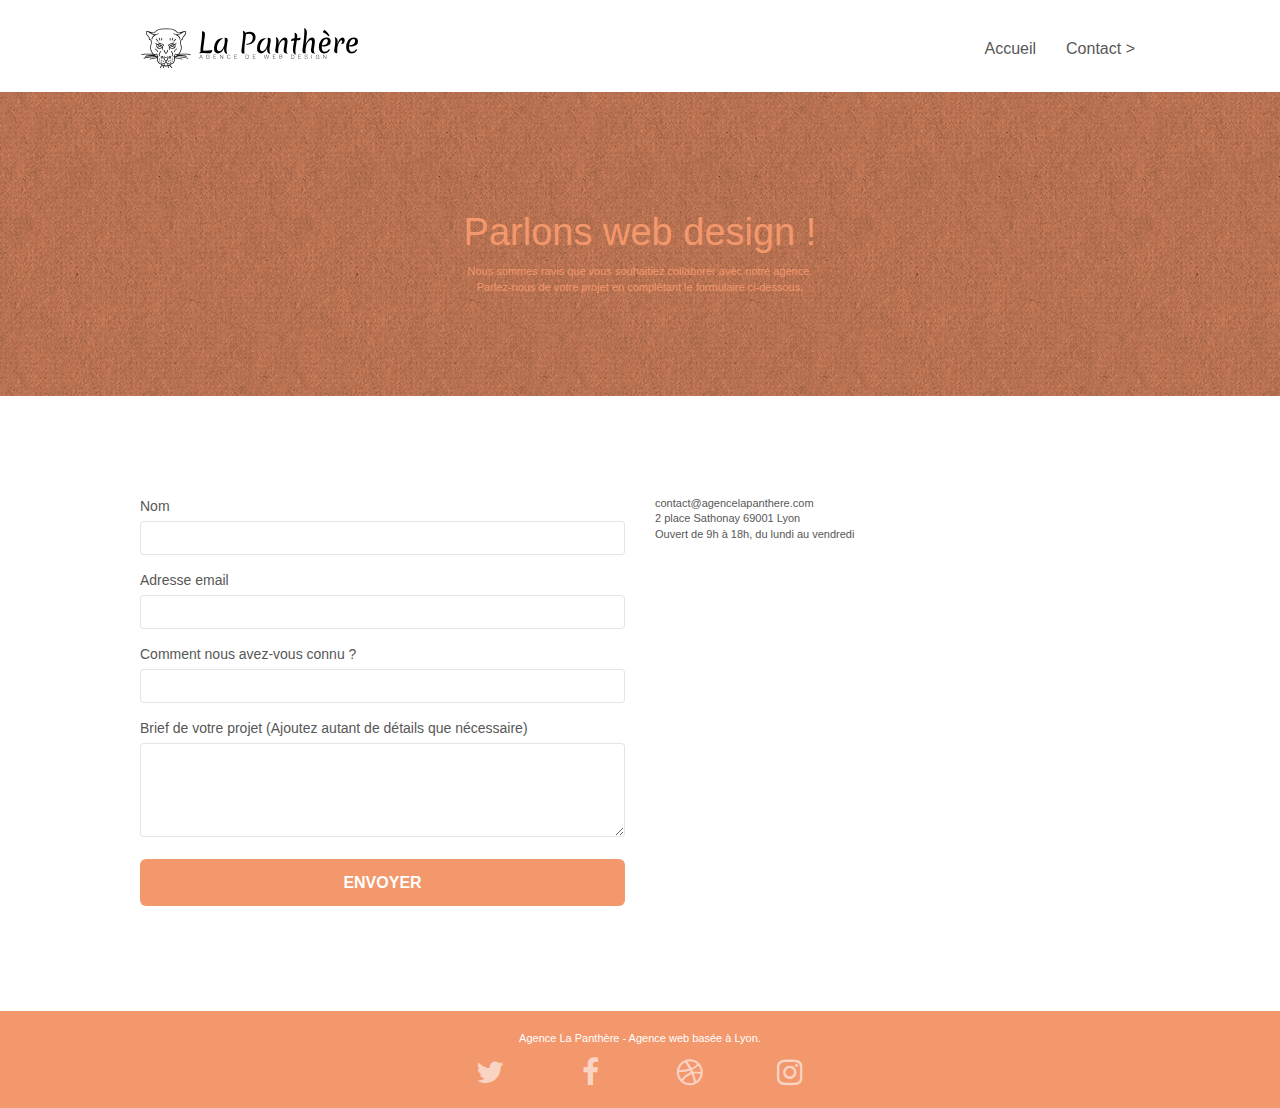
==== contact.html @ 82341856 "fix lang attribute" ====
<!doctype html>
<html lang="fr">

	<head>
		<meta charset="utf-8">
		<meta name="description"
			content="La panthère est une agence de web design basée à Lyon qui aide les entreprises à améliorer leur image sur le web. ">
		<meta name="viewport" content="width=device-width, initial-scale=1.0, viewport-fit=cover">
		<link rel="shortcut icon" type="image/png" href="favicon.jpg">

		<link rel="stylesheet" type="text/css" href="./css/bootstrap.css">
		<link rel="stylesheet" type="text/css" href="style.css">
		<link rel="stylesheet" type="text/css" href="./css/font-awesome.css">
		<link rel="stylesheet" type="text/css" href="./css/et-line.css">


		<script src="./js/jquery-2.1.0.js" defer></script>
		<script src="./js/bootstrap.js" defer></script>
		<script src="./js/blocs.js" defer></script>
		<script src="./js/jqBootstrapValidation.js" defer></script>
		<script src="./js/formHandler.js" defer></script>
		<title>Agence La Panthère - Contact</title>


		<!-- Analytics -->

		<!-- Analytics END -->

	</head>

	<body>
		<!-- Principal conteneur -->
		<div class="page-container">

			<!-- bloc-0 -->
			<div class="bloc bgc-white l-bloc " id="bloc-0">
				<div class="container bloc-sm">
					<nav class="navbar row">
						<div class="navbar-header">
							<a class="navbar-brand" href="index.html"><img src="img/agence-la-panthere-monochrome.svg"
									alt="Logo de l'Agence La Panthère" height="40" /></a>
							<button id="nav-toggle" type="button" class="ui-navbar-toggle navbar-toggle"
								data-toggle="collapse" data-target=".navbar-1">
								<span class="sr-only">Toggle navigation</span><span class="icon-bar"></span><span
									class="icon-bar"></span><span class="icon-bar"></span>
							</button>
						</div>
						<div class="collapse navbar-collapse navbar-1 special-dropdown-nav">
							<ul class="site-navigation nav navbar-nav">
								<li>
									<a href="index.html">Accueil</a>
								</li>
								<li>
									<a href="contact.html">Contact &gt;</a>
								</li>
							</ul>
						</div>
					</nav>
				</div>
			</div>
			<!-- bloc-0 END -->

			<!-- bloc-6 -->
			<div class="bloc bg-dots-bg bg-repeat bgc-atomic-tangerine d-bloc bloc-bg-texture texture-paper"
				id="bloc-6">
				<div class="container bloc-lg">
					<div class="row">
						<div class="col-sm-12">
							<h1 class="text-center hero-bloc-text tc-white">
								Parlons web design !
							</h1>
							<p class="text-center mg-lg tc-white tight-width-whitespace">
								Nous sommes ravis que vous souhaitiez collaborer avec notre agence.<br>
								Parlez-nous de votre projet en complétant le formulaire ci-dessous.
							</p>
						</div>
					</div>
				</div>
			</div>
			<!-- bloc-6 END -->

			<!-- bloc-7 -->
			<div class="bloc bgc-white l-bloc" id="bloc-7">
				<div class="container bloc-lg">
					<div class="row">
						<div class="col-sm-6">
							<form id="form_1" novalidate success-msg="Votre message a été envoyé."
								fail-msg=" Désolé, il semble que notre serveur ne repond plus. Désolé de la gêne occasionnée">
								<div class="form-group">
									<label>
										Nom
									</label>
									<input id="name" class="form-control" required />
								</div>
								<div class="form-group">
									<label>
										Adresse email
									</label>
									<input id="email" class="form-control" type="email" required />
								</div>
								<div class="form-group">
									<label>
										Comment nous avez-vous connu ?
									</label>
									<input class="form-control" type="email" required id="input_504" />
								</div>
								<div class="form-group">
									<label>
										Brief de votre projet (Ajoutez autant de détails que nécessaire)<br>
									</label><textarea id="message" class="form-control" rows="4" cols="50"
										required></textarea>
								</div>
								<button class="bloc-button btn btn-lg btn-block cta-hero btn-atomic-tangerine"
									type="submit">
									Envoyer
								</button>
							</form>
						</div>
						<div class="col-sm-6">
							<p>
								contact@agencelapanthere.com<br>2 place Sathonay 69001 Lyon<br>Ouvert de 9h à 18h, du
								lundi au vendredi<br>
							</p>
						</div>
					</div>
				</div>
			</div>
			<!-- bloc-7 END -->

			<!-- ScrollToTop Button -->
			<a class="bloc-button btn btn-d scrollToTop" onclick="scrollToTarget('1')"><span
					class="fa fa-chevron-up"></span></a>
			<!-- ScrollToTop Button END-->


			<!-- Footer - bloc-8 -->
			<div class="bloc bgc-atomic-tangerine d-bloc" id="bloc-8">
				<div class="container bloc-sm">
					<div class="row">
						<div class="col-sm-12">
							<p class="text-center white">
								Agence La Panthère - Agence web basée à Lyon.<br>
							</p>
							<div class="row row-no-gutters social">
								<div class="col-sm-3">
									<div class="text-center">
										<a class="social" href="index.html"><span
												class="fa fa-twitter icon-md"></span></a>
									</div>
								</div>
								<div class="col-sm-3">
									<div class="text-center">
										<a class="social" href="index.html"><span
												class="fa fa-facebook icon-md"></span></a>
									</div>
								</div>
								<div class="col-sm-3">
									<div class="text-center">
										<a class="social" href="index.html"><span
												class="fa fa-dribbble icon-md"></span></a>
									</div>
								</div>
								<div class="col-sm-3">
									<div class="text-center">
										<a class="social" href="index.html"><span
												class="fa fa-instagram icon-md"></span></a>
									</div>
								</div>
							</div>
						</div>
					</div>
				</div>
			</div>
			<!-- Footer - bloc-8 END -->

		</div>
		<!-- Principal conteneur END -->


	</body>

</html>
---- style.css ----
body {
    margin: 0;
    padding: 0;
    background: #FFF;
    overflow-x: hidden;
    -webkit-font-smoothing: antialiased;
    -moz-osx-font-smoothing: grayscale;
}

a,
button {
    transition: all .3s ease-in-out;
    outline: none!important;
}

a:hover {
    text-decoration: none;
    cursor: pointer;
}

#page-loading-blocs-notifaction {
    position: fixed;
    top: 0;
    bottom: 0;
    width: 100%;
    z-index: 100000;
    background: #FFFFFF url("img/pageload-spinner.gif") no-repeat center center;
}

.bloc {
    width: 100%;
    clear: both;
    background: 50% 50% no-repeat;
    padding: 0 50px;
    -webkit-background-size: cover;
    -moz-background-size: cover;
    -o-background-size: cover;
    background-size: cover;
    position: relative;
}

.bloc .container {
    padding-left: 0;
    padding-right: 0;
}

.bloc-lg {
    padding: 100px 50px;
}

.bloc-md {
    padding: 50px;
}

.bloc-sm {
    padding: 20px 50px;
}

.bg-center,
.bg-l-edge,
.bg-r-edge,
.bg-t-edge,
.bg-b-edge,
.bg-tl-edge,
.bg-bl-edge,
.bg-tr-edge,
.bg-br-edge,
.bg-repeat {
    -webkit-background-size: auto!important;
    -moz-background-size: auto!important;
    -o-background-size: auto!important;
    background-size: auto!important;
}

.bg-repeat {
    background: repeat;
}

.bg-t-edge {
    background: top no-repeat;
}

.bloc-bg-texture::before {
    content: "";
    background-size: 2px 2px;
    position: absolute;
    top: 0;
    bottom: 0;
    left: 0;
    right: 0;
}

.texture-paper::before {
    background: url("img/texture-paper.png");
    background-size: 280px 280px;
}

.b-parallax {
    background-attachment: fixed;
}

.d-bloc {
    color: rgba(255, 255, 255, .7);
}

.d-bloc button:hover {
    color: rgba(255, 255, 255, .9);
}

.d-bloc .icon-round,
.d-bloc .icon-square,
.d-bloc .icon-rounded,
.d-bloc .icon-semi-rounded-a,
.d-bloc .icon-semi-rounded-b {
    border-color: rgba(255, 255, 255, .9);
}

.d-bloc .divider-h span {
    border-color: rgba(255, 255, 255, .2);
}

.d-bloc .a-btn,
.d-bloc .navbar a,
.d-bloc .navbar-brand,
.d-bloc a .icon-sm,
.d-bloc a .icon-md,
.d-bloc a .icon-lg,
.d-bloc a .icon-xl,
.d-bloc h1 a,
.d-bloc h2 a,
.d-bloc h3 a,
.d-bloc h4 a,
.d-bloc h5 a,
.d-bloc h6 a,
.d-bloc p a {
    color: rgba(255, 255, 255, .6);
}

.d-bloc .a-btn:hover,
.d-bloc .navbar a:hover,
.d-bloc .navbar-brand:hover,
.d-bloc a:hover .icon-sm,
.d-bloc a:hover .icon-md,
.d-bloc a:hover .icon-lg,
.d-bloc a:hover .icon-xl,
.d-bloc h1 a:hover,
.d-bloc h2 a:hover,
.d-bloc h3 a:hover,
.d-bloc h4 a:hover,
.d-bloc h5 a:hover,
.d-bloc h6 a:hover,
.d-bloc p a:hover {
    color: rgba(255, 255, 255, 1);
}

.d-bloc .navbar-toggle .icon-bar {
    background: rgba(255, 255, 255, 1);
}

.d-bloc .btn-wire,
.d-bloc .btn-wire:hover {
    color: rgba(255, 255, 255, 1);
    border-color: rgba(255, 255, 255, 1);
}

.d-bloc .panel {
    color: rgba(0, 0, 0, .5);
}

.d-bloc .panel button:hover {
    color: rgba(0, 0, 0, .7);
}

.d-bloc .panel icon {
    border-color: rgba(0, 0, 0, .7);
}

.d-bloc .panel .divider-h span {
    border-color: rgba(0, 0, 0, .1);
}

.d-bloc .panel .a-btn {
    color: rgba(0, 0, 0, .6);
}

.d-bloc .panel .a-btn:hover {
    color: rgba(0, 0, 0, 1);
}

.d-bloc .panel .btn-wire,
.d-bloc .panel .btn-wire:hover {
    color: rgba(0, 0, 0, .7);
    border-color: rgba(0, 0, 0, .3);
}

.d-bloc .panel,
.l-bloc {
    color: rgba(0, 0, 0, .5);
}

.d-bloc .panel button:hover,
.l-bloc button:hover {
    color: rgba(0, 0, 0, .7);
}

.l-bloc .icon-round,
.l-bloc .icon-square,
.l-bloc .icon-rounded,
.l-bloc .icon-semi-rounded-a,
.l-bloc .icon-semi-rounded-b {
    border-color: rgba(0, 0, 0, .7);
}

.d-bloc .panel .divider-h span,
.l-bloc .divider-h span {
    border-color: rgba(0, 0, 0, .1);
}

.d-bloc .panel .a-btn,
.l-bloc .a-btn,
.l-bloc .navbar a,
.l-bloc .navbar-brand,
.l-bloc a .icon-sm,
.l-bloc a .icon-md,
.l-bloc a .icon-lg,
.l-bloc a .icon-xl,
.l-bloc h1 a,
.l-bloc h2 a,
.l-bloc h3 a,
.l-bloc h4 a,
.l-bloc h5 a,
.l-bloc h6 a,
.l-bloc p a {
    color: rgba(0, 0, 0, .6);
}

.d-bloc .panel .a-btn:hover,
.l-bloc .a-btn:hover,
.l-bloc .navbar a:hover,
.l-bloc .navbar-brand:hover,
.l-bloc a:hover .icon-sm,
.l-bloc a:hover .icon-md,
.l-bloc a:hover .icon-lg,
.l-bloc a:hover .icon-xl,
.l-bloc h1 a:hover,
.l-bloc h2 a:hover,
.l-bloc h3 a:hover,
.l-bloc h4 a:hover,
.l-bloc h5 a:hover,
.l-bloc h6 a:hover,
.l-bloc p a:hover {
    color: rgba(0, 0, 0, 1);
}

.l-bloc .navbar-toggle .icon-bar {
    color: rgba(0, 0, 0, .6);
}

.d-bloc .panel .btn-wire,
.d-bloc .panel .btn-wire:hover,
.l-bloc .btn-wire,
.l-bloc .btn-wire:hover {
    color: rgba(0, 0, 0, .7);
    border-color: rgba(0, 0, 0, .3);
}

.voffset {
    margin-top: 30px;
}

.voffset-lg {
    margin-top: 80px;
}

.row-no-gutters {
    margin-right: 0;
    margin-left: 0;
}

.row.row-no-gutters > [class^="col-"],
.row.row-no-gutters > [class*=" col-"] {
    padding-right: 0;
    padding-left: 0;
}

#bloc-1-hero h1 {
    font-size: 32px;
}

.navbar {
    margin-bottom: 0;
    z-index: 1;
}

.navbar-brand {
    height: auto;
    padding: 3px 15px;
    font-size: 25px;
    font-weight: normal;
    font-weight: 600;
    line-height: 44px;
}

.navbar-brand img {
    max-height: 200px;
    margin: 0 5px 0 0;
    display: inline;
}

.navbar-brand img[src$=svg] {
    min-width: 100px;
}

.nav-center .navbar-brand img {
    margin: 0;
}

.navbar .nav {
    padding-top: 2px;
    margin-right: -16px;
    float: right;
    z-index: 1;
}

.nav > li {
    float: left;
    margin-top: 4px;
    font-size: 16px;
}

.navbar-nav .open .dropdown-menu > li > a {
    text-align: inherit;
}

.nav > li a:hover,
.nav > li a:focus {
    background: transparent;
}

.navbar-toggle {
    margin: 10px 10px 0 0;
    border: 0px;
}

.navbar-toggle:hover {
    background: transparent!important;
}

.navbar-toggle .icon-bar {
    background-color: rgba(0, 0, 0, .5);
    width: 26px;
}

.nav-invert .navbar .nav {
    float: left;
}

.nav-invert .navbar-header,
.nav-invert .navbar-brand {
    float: right;
    position: relative;
    z-index: 2;
}

@media (min-width: 768px) {
    .site-navigation {
        position: absolute;
        top: 50%;
        right: 20px;
        transform: translate(0, -50%);
        -webkit-transform: translateY(-50%);
    }
    .nav > li .dropdown-menu a,
    .nav > li .dropdown-menu a:hover {
        color: #484848;
    }
    .nav-invert .site-navigation {
        left: 0;
        right: 0;
    }
    .nav-center {
        text-align: center;
    }
    .nav-center .navbar-header {
        width: 100%;
    }
    .nav-center .navbar-header,
    .nav-center .navbar-brand,
    .nav-center .nav > li {
        float: none;
        display: inline-block;
    }
    .nav-center .site-navigation {
        position: relative;
        width: 100%;
        right: 0;
        margin-right: 0px;
        margin-top: 20px;
    }
    .nav-center.mini-nav .navbar-toggle {
        float: none;
        margin: 10px auto 0;
    }
}

.nav > li > .dropdown a {
    background: none!important;
    display: block;
    padding: 14px 15px;
}

nav .caret {
    margin: 0 5px;
}

.dropdown-menu .dropdown-menu {
    top: -8px;
    left: 100%;
}

.dropdown-menu .dropmenu-flow-right {
    top: 100%;
    left: 0;
    margin-left: -1px;
    border-top-left-radius: 0;
    border-top-right-radius: 0;
}

.dropdown-menu .dropdown span {
    border: 4px solid black;
    border-top-color: transparent;
    border-right-color: transparent;
    border-bottom-color: transparent;
    margin: 6px -5px 0 0!important;
    float: right;
}

.mg-md {
    margin-top: 10px;
    margin-bottom: 20px;
}

.mg-lg {
    margin-top: 10px;
    margin-bottom: 40px;
}

.btn {
    margin: 0 5px 5px 0;
}

.btn.pull-right {
    margin: 0 0 5px 5px;
}

.btn-d,
.btn-d:hover,
.btn-d:focus {
    color: #FFF;
    background: rgba(0, 0, 0, .3);
}

button {
    outline: none!important;
}

.btn-rd {
    border-radius: 40px;
}

.btn-clean {
    border: 1px solid rgba(0, 0, 0, .08);
    border-bottom-color: rgba(0, 0, 0, .1);
    text-shadow: 0 1px 0 rgba(0, 0, 1, .1);
    box-shadow: 0 1px 3px rgba(0, 0, 1, .25), inset 0 1px 0 0 rgba(255, 255, 255, .15);
}

.icon-md {
    font-size: 30px!important;
}

.icon-lg {
    font-size: 60px!important;
}

.sm-shadow {
    text-shadow: 0 1px 2px rgba(0, 0, 0, .3);
}

.panel-sq,
.panel-sq .panel-heading,
.panel-sq .panel-footer {
    border-radius: 0;
}

.panel-rd {
    border-radius: 30px;
}

.panel-rd .panel-heading {
    border-radius: 29px 29px 0 0;
}

.panel-rd .panel-footer {
    border-radius: 0 0 29px 29px;
}

.form-control {
    border-color: rgba(0, 0, 0, .1);
    box-shadow: none;
}

.scrollToTop {
    width: 40px;
    height: 40px;
    position: fixed;
    bottom: 20px;
    right: 20px;
    opacity: 0;
    z-index: 500;
    transition: all .3s ease-in-out;
}

.scrollToTop span {
    margin-top: 6px;
}

.showScrollTop {
    font-size: 14px;
    opacity: 1;
}

a[data-lightbox] {
    position: relative;
    display: block;
    text-align: center;
}

a[data-lightbox]:hover::before {
    content: "+";
    font-family: "HelveticaNeue-Light", "Helvetica Neue Light", "Helvetica Neue", Helvetica, Arial;
    font-size: 32px;
    width: 50px;
    height: 50px;
    margin-left: -25px;
    border-radius: 50%;
    background: rgba(0, 0, 0, .6);
    color: #FFF;
    font-weight: 100;
    z-index: 1;
    position: absolute;
    top: 50%;
    transform: translateY(-50%);
    -webkit-transform: translateY(-50%);
}

a[data-lightbox]:hover img {
    opacity: 0.6;
    -webkit-animation-fill-mode: none;
    animation-fill-mode: none;
}

#lightbox-modal {
    display: flex;
    align-items: center;
}

#lightbox-modal .modal-dialog {
    width: 90%;
    max-width: 900px;
    margin: 0 auto 0;
}

#lightbox-modal .modal-dialog img {
    max-height: 90vh;
    margin: 0 auto;
}

.lightbox-caption {
    padding: 20px;
    color: #FFF;
    background: rgba(0, 0, 0, .5);
    position: absolute;
    left: 15px;
    right: 15px;
    bottom: 5px;
}

.close-lightbox {
    color: #FFF;
    font-size: 30px;
    position: absolute;
    top: 20px;
    right: 20px;
    z-index: 20;
    background: rgba(0, 0, 0, .5);
    border: none;
    line-height: 30px;
    padding: 0 9px 5px;
    opacity: 0.3;
}

.close-lightbox:hover,
.next-lightbox:hover,
.prev-lightbox:hover {
    opacity: 1.0;
    color: #FFF;
}

.next-lightbox,
.prev-lightbox {
    font-size: 20px;
    color: rgba(255, 255, 255, .9);
    background: rgba(0, 0, 0, .5);
    transition: all .2s ease-in-out;
    position: absolute;
    top: 45%;
    z-index: 1;
    opacity: 0.4;
}

.next-lightbox {
    padding: 6px 8px 1px 13px;
    right: 25px;
}

.prev-lightbox {
    padding: 6px 13px 1px 10px;
    left: 25px;
}

.snapshot-lb .modal-body {
    padding-bottom: 45px;
}

.snapshot-lb .lightbox-caption {
    padding: 0;
    color: rgba(0, 0, 0, .5);
    background: none;
}

h1,
h2,
h3,
h4,
h5,
h6,
p,
label,
.btn,
a {
    font-family: "helvetica";
    font-weight: 400;
    color: #575757!important;
}

.container {
    max-width: 1000px;
}

.hero-bloc-text {
    font-size: 38px;
}

.hero-bloc-text-sub {
    font-size: 36px;
}

.statement-bloc-text {
    line-height: 26px;
    font-style: italic;
    font-size: 20px;
    text-align: center;
    font-weight: lighter;
    max-width: 520px;
    margin: auto auto auto auto;
}

p {
    font-size: 11px;
}

.tight-width-whitespace {
    max-width: 600px;
    margin: auto auto auto auto;
}

.h1 {
    font-size: 20px;
    font-family: "Open Sans";
}

.cta-hero {
    margin-top: 22px;
    color: #FFFFFF!important;
    text-transform: uppercase;
    padding: 12px 28px 12px 28px;
    font-size: 16px;
    font-weight: 700;
}

.social {
    max-width: 400px;
    margin: auto auto auto auto;
}

h2 {
    font-size: 22px;
    line-height: 1.4em;
}

h3 {
    font-size: 15px;
    text-transform: uppercase;
    font-weight: 700;
    color: #333333!important;
}

.med-width-whitespace {
    max-width: 800px;
    margin: auto auto auto auto;
    box-shadow: 0px 0px 0px #000000;
}

h1 {
    color: #333333!important;
}

h4 {
    color: #333333!important;
}

.icons {
    margin-bottom: 14px;
    margin-top: 24px;
}

.white {
    color: #FFFFFF!important;
}

.portfolio-thumb {
    margin-bottom: 24px;
}

.portfolio-row {
    margin-bottom: 44px;
    margin-top: 50px;
}

.avatar {
    box-shadow: 0px 4px 9px rgba(0, 0, 0, 0.3);
}

.black-background {
    background-color: rgba(165, 147, 99, 0.7);
    padding: 40px 40px 40px 40px;
}

.bold-link {
    font-weight: 900;
    text-decoration: underline!important;
}

.bgc-white {
    background-color: #FFFFFF;
}

.bgc-dark-slate-blue {
    background-color: #364577;
}

.bgc-atomic-tangerine {
    background-color: #F3976C;
}

.tc-white {
    color: #F3976C!important;
}

.btn-atomic-tangerine {
    background: #F3976C;
    color: #FFFFFF!important;
}

.btn-atomic-tangerine:hover {
    background: #c27956!important;
    color: #FFFFFF!important;
}

.ltc-white {
    color: #FFFFFF!important;
}

.ltc-white:hover {
    color: #cccccc!important;
}

.ltc-atomic-tangerine {
    color: #F3976C!important;
}

.ltc-atomic-tangerine:hover {
    color: #c27956!important;
}

.icon-dark-slate-blue {
    color: #364577!important;
    border-color: #364577!important;
}

.bg-dots-bg {
    background-image: url("img/dots-bg.png");
}

.bg-lines-h2-bg {
    background-image: url("img/lines-h2-bg.png");
}

.bg-banniere {
    background-image: url("img/agence-la-panthere.jpg");
}

.bg-presentation {
    background-image: url("img/image-de-presentation.jpg");
}

.quote{
    font-size: 18px;
    font-style: italic;
}

.author{
    font-size: 14px;
}

@media (max-width: 1024px) {
    .bloc {
        padding-left: 20px;
        padding-right: 20px;
    }
    .bloc.full-width-bloc,
    .bloc-tile-2.full-width-bloc .container,
    .bloc-tile-3.full-width-bloc .container,
    .bloc-tile-4.full-width-bloc .container {
        padding-left: 0;
        padding-right: 0;
    }
}

@media (max-width: 992px) and (min-width: 768px) {
    .navbar .nav {
        max-width: 80%
    }
    .nav-center.navbar .nav {
        max-width: 100%
    }
}

@media only screen and (min-device-width: 768px) and (max-device-width: 1024px) and (orientation: landscape) {
    .b-parallax {
        background-attachment: scroll;
    }
}

@media only screen and (min-device-width: 1024px) and (max-device-width: 1366px) and (-webkit-min-device-pixel-ratio: 1.5) {
    .b-parallax {
        background-attachment: scroll;
    }
}

@media (max-width: 991px) {
    .container {
        width: 100%;
    }
    .b-parallax {
        background-attachment: scroll;
    }
    .page-container,
    #hero-bloc {
        overflow-x: hidden;
        position: relative;
    }
    .bloc {
        padding-left: constant(safe-area-inset-left);
        padding-right: constant(safe-area-inset-right);
    }
    .bloc-group,
    .bloc-group .bloc {
        display: block;
        width: 100%;
    }
    .bloc-fill-screen .fill-bloc-top-edge,
    .bloc-fill-screen .fill-bloc-bottom-edge {
        padding: 0 20px;
        padding-left: constant(safe-area-inset-left);
        padding-right: constant(safe-area-inset-right);
    }
}

@media (max-width: 767px) {
    .page-container {
        overflow-x: hidden;
        position: relative;
    }
    h1,
    h2,
    h3,
    h4,
    h5,
    h6,
    p,
    #disqus_thread {
        padding-left: 10px!important;
        padding-right: 10px!important;
    }
    .b-parallax {
        background-attachment: scroll;
    }
    .navbar .nav {
        padding-top: 0;
        border-top: 1px solid rgba(0, 0, 0, .2);
        float: none!important;
    }
    .navbar.row {
        margin-left: 0;
        margin-right: 0;
    }
    .site-navigation {
        position: inherit;
        transform: none;
        -webkit-transform: none;
        -ms-transform: none;
    }
    .nav > li {
        margin-top: 0;
        border-bottom: 1px solid rgba(0, 0, 0, .1);
        background: rgba(0, 0, 0, .05);
        text-align: left;
        padding-left: 15px;
        width: 100%;
    }
    .nav > li:hover {
        background: rgba(0, 0, 0, .08);
    }
    .dropdown .dropdown a .caret {
        float: none;
        margin: 5px 0 0 10px!important;
        border: 4px solid black;
        border-bottom-color: transparent;
        border-right-color: transparent;
        border-left-color: transparent;
    }
    #hero-bloc .navbar .nav {
        background: rgba(0, 0, 0, .8);
    }
    #hero-bloc .navbar .nav a {
        color: rgba(255, 255, 255, .6);
    }
    .hero {
        padding: 50px 0;
    }
    .hero-nav {
        left: -1px;
        right: -1px;
    }
    .navbar-collapse {
        padding: 0;
        overflow-x: hidden;
        -webkit-box-shadow: none;
        box-shadow: none;
    }
    .navbar-brand img {
        max-height: 40px;
        width: auto;
    }
    .nav-invert .navbar-header {
        float: none;
        width: 100%;
    }
    .nav-invert .navbar-toggle {
        float: left;
        margin-left: 10px;
    }
    .bloc {
        padding-left: 0;
        padding-right: 0;
    }
    .bloc-xxl,
    .bloc-xl,
    .bloc-lg {
        padding: 40px 0;
    }
    .bloc-sm,
    .bloc-md {
        padding-left: 0;
        padding-right: 0;
    }
    .bloc-tile-2 .container,
    .bloc-tile-3 .container,
    .bloc-tile-4 .container,
    .bloc-fill-screen .fill-bloc-top-edge,
    .bloc-fill-screen .fill-bloc-bottom-edge {
        padding-left: 0;
        padding-right: 0;
    }
    .a-block {
        padding: 0 10px;
    }
    .btn-dwn {
        display: none;
    }
    .voffset {
        margin-top: 5px;
    }
    .voffset-md {
        margin-top: 20px;
    }
    .voffset-lg {
        margin-top: 30px;
    }
    form {
        padding: 5px;
    }
    .close-lightbox {
        display: inline-block;
    }
    .blocsapp-device-iphone5 {
        background-size: 216px 425px;
        padding-top: 60px;
        width: 216px;
        height: 425px;
    }
    .blocsapp-device-iphone5 img {
        width: 180px;
        height: 320px;
    }
}

@media (max-width: 400px) {
    .bloc {
        padding-left: 0;
        padding-right: 0;
    }
}

@media (max-width: 767px) {
    .bloc-mob-center-text {
        text-align: center;
    }
}
---- css/et-line.css ----
@font-face {
    font-family: et-line;
    src: url(../fonts/et-line.eot);
    src: url(../fonts/et-line.eot?#iefix) format('embedded-opentype'), url(../fonts/et-line.woff) format('woff'), url(../fonts/et-line.ttf) format('truetype'), url(../fonts/et-line.svg#et-line) format('svg');
    font-weight: 400;
    font-style: normal
}

.et-icon-adjustments,
.et-icon-alarmclock,
.et-icon-anchor,
.et-icon-aperture,
.et-icon-attachment,
.et-icon-bargraph,
.et-icon-basket,
.et-icon-beaker,
.et-icon-bike,
.et-icon-book-open,
.et-icon-briefcase,
.et-icon-browser,
.et-icon-calendar,
.et-icon-camera,
.et-icon-caution,
.et-icon-chat,
.et-icon-circle-compass,
.et-icon-clipboard,
.et-icon-clock,
.et-icon-cloud,
.et-icon-compass,
.et-icon-desktop,
.et-icon-dial,
.et-icon-document,
.et-icon-documents,
.et-icon-download,
.et-icon-dribbble,
.et-icon-edit,
.et-icon-envelope,
.et-icon-expand,
.et-icon-facebook,
.et-icon-flag,
.et-icon-focus,
.et-icon-gears,
.et-icon-genius,
.et-icon-gift,
.et-icon-global,
.et-icon-globe,
.et-icon-googleplus,
.et-icon-grid,
.et-icon-happy,
.et-icon-hazardous,
.et-icon-heart,
.et-icon-hotairballoon,
.et-icon-hourglass,
.et-icon-key,
.et-icon-laptop,
.et-icon-layers,
.et-icon-lifesaver,
.et-icon-lightbulb,
.et-icon-linegraph,
.et-icon-linkedin,
.et-icon-lock,
.et-icon-magnifying-glass,
.et-icon-map,
.et-icon-map-pin,
.et-icon-megaphone,
.et-icon-mic,
.et-icon-mobile,
.et-icon-newspaper,
.et-icon-notebook,
.et-icon-paintbrush,
.et-icon-paperclip,
.et-icon-pencil,
.et-icon-phone,
.et-icon-picture,
.et-icon-pictures,
.et-icon-piechart,
.et-icon-presentation,
.et-icon-pricetags,
.et-icon-printer,
.et-icon-profile-female,
.et-icon-profile-male,
.et-icon-puzzle,
.et-icon-quote,
.et-icon-recycle,
.et-icon-refresh,
.et-icon-ribbon,
.et-icon-rss,
.et-icon-sad,
.et-icon-scissors,
.et-icon-scope,
.et-icon-search,
.et-icon-shield,
.et-icon-speedometer,
.et-icon-strategy,
.et-icon-streetsign,
.et-icon-tablet,
.et-icon-target,
.et-icon-telescope,
.et-icon-toolbox,
.et-icon-tools,
.et-icon-tools-2,
.et-icon-trophy,
.et-icon-tumblr,
.et-icon-twitter,
.et-icon-upload,
.et-icon-video,
.et-icon-wallet,
.et-icon-wine {
    font-family: et-line;
    speak: none;
    font-style: normal;
    font-weight: 400;
    font-variant: normal;
    text-transform: none;
    line-height: 1;
    -webkit-font-smoothing: antialiased;
    -moz-osx-font-smoothing: grayscale;
    display: inline-block
}

.et-icon-mobile:before {
    content: "\e000"
}

.et-icon-laptop:before {
    content: "\e001"
}

.et-icon-desktop:before {
    content: "\e002"
}

.et-icon-tablet:before {
    content: "\e003"
}

.et-icon-phone:before {
    content: "\e004"
}

.et-icon-document:before {
    content: "\e005"
}

.et-icon-documents:before {
    content: "\e006"
}

.et-icon-search:before {
    content: "\e007"
}

.et-icon-clipboard:before {
    content: "\e008"
}

.et-icon-newspaper:before {
    content: "\e009"
}

.et-icon-notebook:before {
    content: "\e00a"
}

.et-icon-book-open:before {
    content: "\e00b"
}

.et-icon-browser:before {
    content: "\e00c"
}

.et-icon-calendar:before {
    content: "\e00d"
}

.et-icon-presentation:before {
    content: "\e00e"
}

.et-icon-picture:before {
    content: "\e00f"
}

.et-icon-pictures:before {
    content: "\e010"
}

.et-icon-video:before {
    content: "\e011"
}

.et-icon-camera:before {
    content: "\e012"
}

.et-icon-printer:before {
    content: "\e013"
}

.et-icon-toolbox:before {
    content: "\e014"
}

.et-icon-briefcase:before {
    content: "\e015"
}

.et-icon-wallet:before {
    content: "\e016"
}

.et-icon-gift:before {
    content: "\e017"
}

.et-icon-bargraph:before {
    content: "\e018"
}

.et-icon-grid:before {
    content: "\e019"
}

.et-icon-expand:before {
    content: "\e01a"
}

.et-icon-focus:before {
    content: "\e01b"
}

.et-icon-edit:before {
    content: "\e01c"
}

.et-icon-adjustments:before {
    content: "\e01d"
}

.et-icon-ribbon:before {
    content: "\e01e"
}

.et-icon-hourglass:before {
    content: "\e01f"
}

.et-icon-lock:before {
    content: "\e020"
}

.et-icon-megaphone:before {
    content: "\e021"
}

.et-icon-shield:before {
    content: "\e022"
}

.et-icon-trophy:before {
    content: "\e023"
}

.et-icon-flag:before {
    content: "\e024"
}

.et-icon-map:before {
    content: "\e025"
}

.et-icon-puzzle:before {
    content: "\e026"
}

.et-icon-basket:before {
    content: "\e027"
}

.et-icon-envelope:before {
    content: "\e028"
}

.et-icon-streetsign:before {
    content: "\e029"
}

.et-icon-telescope:before {
    content: "\e02a"
}

.et-icon-gears:before {
    content: "\e02b"
}

.et-icon-key:before {
    content: "\e02c"
}

.et-icon-paperclip:before {
    content: "\e02d"
}

.et-icon-attachment:before {
    content: "\e02e"
}

.et-icon-pricetags:before {
    content: "\e02f"
}

.et-icon-lightbulb:before {
    content: "\e030"
}

.et-icon-layers:before {
    content: "\e031"
}

.et-icon-pencil:before {
    content: "\e032"
}

.et-icon-tools:before {
    content: "\e033"
}

.et-icon-tools-2:before {
    content: "\e034"
}

.et-icon-scissors:before {
    content: "\e035"
}

.et-icon-paintbrush:before {
    content: "\e036"
}

.et-icon-magnifying-glass:before {
    content: "\e037"
}

.et-icon-circle-compass:before {
    content: "\e038"
}

.et-icon-linegraph:before {
    content: "\e039"
}

.et-icon-mic:before {
    content: "\e03a"
}

.et-icon-strategy:before {
    content: "\e03b"
}

.et-icon-beaker:before {
    content: "\e03c"
}

.et-icon-caution:before {
    content: "\e03d"
}

.et-icon-recycle:before {
    content: "\e03e"
}

.et-icon-anchor:before {
    content: "\e03f"
}

.et-icon-profile-male:before {
    content: "\e040"
}

.et-icon-profile-female:before {
    content: "\e041"
}

.et-icon-bike:before {
    content: "\e042"
}

.et-icon-wine:before {
    content: "\e043"
}

.et-icon-hotairballoon:before {
    content: "\e044"
}

.et-icon-globe:before {
    content: "\e045"
}

.et-icon-genius:before {
    content: "\e046"
}

.et-icon-map-pin:before {
    content: "\e047"
}

.et-icon-dial:before {
    content: "\e048"
}

.et-icon-chat:before {
    content: "\e049"
}

.et-icon-heart:before {
    content: "\e04a"
}

.et-icon-cloud:before {
    content: "\e04b"
}

.et-icon-upload:before {
    content: "\e04c"
}

.et-icon-download:before {
    content: "\e04d"
}

.et-icon-target:before {
    content: "\e04e"
}

.et-icon-hazardous:before {
    content: "\e04f"
}

.et-icon-piechart:before {
    content: "\e050"
}

.et-icon-speedometer:before {
    content: "\e051"
}

.et-icon-global:before {
    content: "\e052"
}

.et-icon-compass:before {
    content: "\e053"
}

.et-icon-lifesaver:before {
    content: "\e054"
}

.et-icon-clock:before {
    content: "\e055"
}

.et-icon-aperture:before {
    content: "\e056"
}

.et-icon-quote:before {
    content: "\e057"
}

.et-icon-scope:before {
    content: "\e058"
}

.et-icon-alarmclock:before {
    content: "\e059"
}

.et-icon-refresh:before {
    content: "\e05a"
}

.et-icon-happy:before {
    content: "\e05b"
}

.et-icon-sad:before {
    content: "\e05c"
}

.et-icon-facebook:before {
    content: "\e05d"
}

.et-icon-twitter:before {
    content: "\e05e"
}

.et-icon-googleplus:before {
    content: "\e05f"
}

.et-icon-rss:before {
    content: "\e060"
}

.et-icon-tumblr:before {
    content: "\e061"
}

.et-icon-linkedin:before {
    content: "\e062"
}

.et-icon-dribbble:before {
    content: "\e063"
}
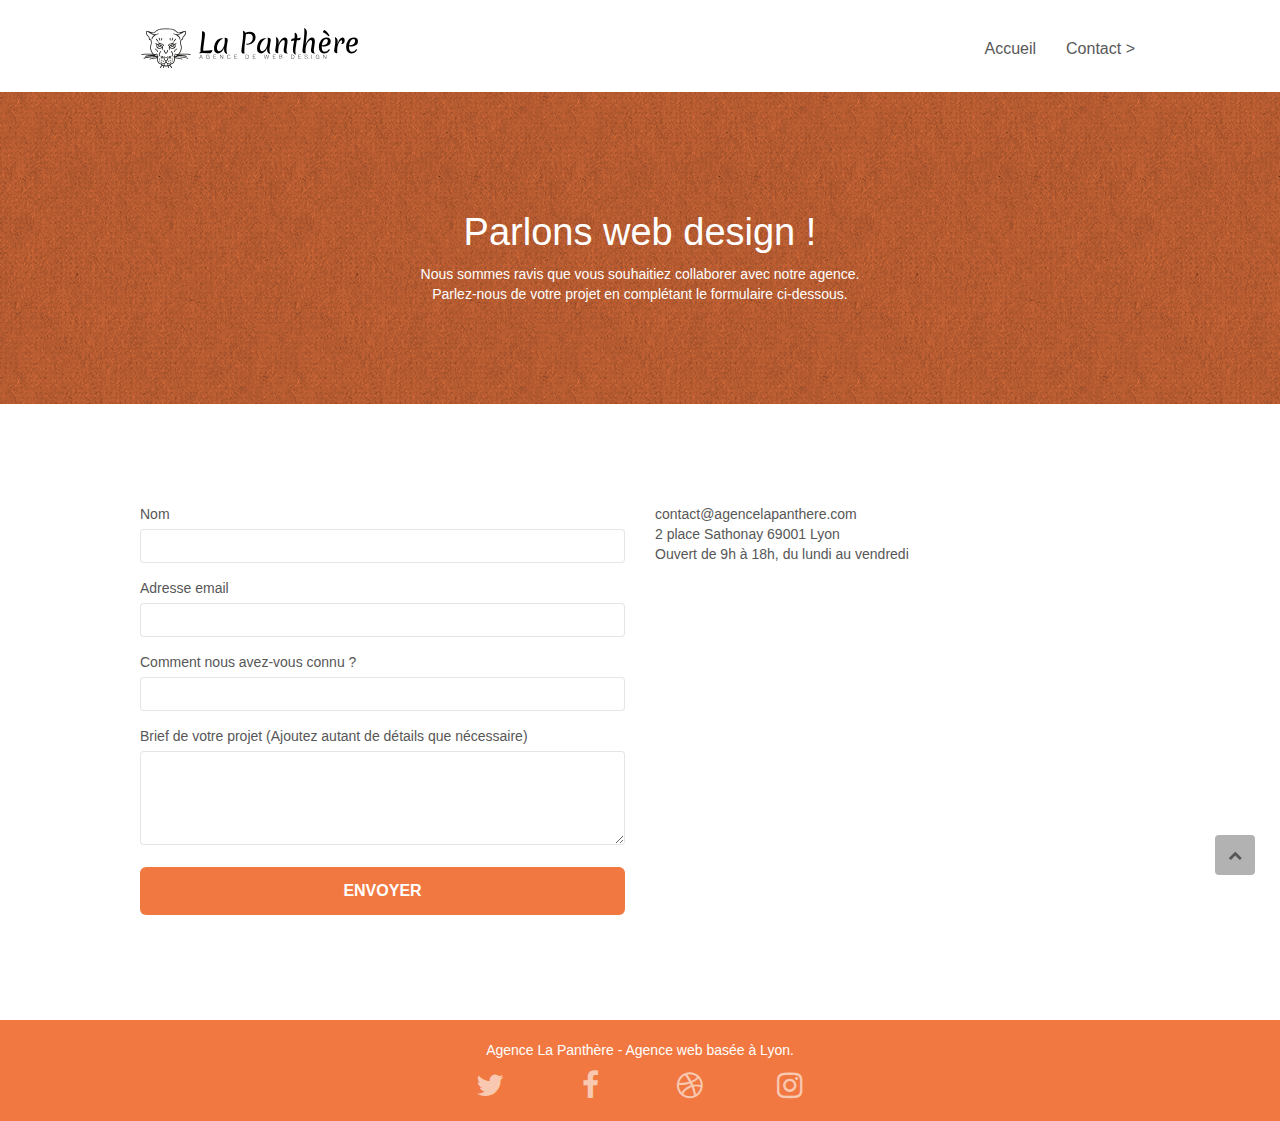
==== commit 6124c657: "fix contrast colors" ====
--- a/contact.html
+++ b/contact.html
@@ -38,7 +38,7 @@
 					<nav class="navbar row">
 						<div class="navbar-header">
 							<a class="navbar-brand" href="index.html"><img src="img/agence-la-panthere-monochrome.svg"
-									alt="Logo de l'Agence La Panthère" height="40" /></a>
+									alt="Logo de l'Agence La Panthère" height="40"></a>
 							<button id="nav-toggle" type="button" class="ui-navbar-toggle navbar-toggle"
 								data-toggle="collapse" data-target=".navbar-1">
 								<span class="sr-only">Toggle navigation</span><span class="icon-bar"></span><span
@@ -69,7 +69,7 @@
 							<h1 class="text-center hero-bloc-text tc-white">
 								Parlons web design !
 							</h1>
-							<p class="text-center mg-lg tc-white tight-width-whitespace">
+							<p class="text-center mg-lg tight-width-whitespace tc-white">
 								Nous sommes ravis que vous souhaitiez collaborer avec notre agence.<br>
 								Parlez-nous de votre projet en complétant le formulaire ci-dessous.
 							</p>
@@ -90,19 +90,19 @@
 									<label>
 										Nom
 									</label>
-									<input id="name" class="form-control" required />
+									<input id="name" class="form-control" required>
 								</div>
 								<div class="form-group">
 									<label>
 										Adresse email
 									</label>
-									<input id="email" class="form-control" type="email" required />
+									<input id="email" class="form-control" type="email" required>
 								</div>
 								<div class="form-group">
 									<label>
 										Comment nous avez-vous connu ?
 									</label>
-									<input class="form-control" type="email" required id="input_504" />
+									<input class="form-control" type="email" required id="input_504">
 								</div>
 								<div class="form-group">
 									<label>
--- a/style.css
+++ b/style.css
@@ -516,7 +516,7 @@
     position: fixed;
     bottom: 20px;
     right: 20px;
-    opacity: 0;
+    opacity: 1;
     z-index: 500;
     transition: all .3s ease-in-out;
 }
@@ -677,7 +677,11 @@
 }
 
 p {
-    font-size: 11px;
+    font-size: 14px;
+}
+
+q{
+    color: #000000;
 }
 
 .tight-width-whitespace {
@@ -771,15 +775,19 @@
 }
 
 .bgc-atomic-tangerine {
-    background-color: #F3976C;
-}
-
-.tc-white {
-    color: #F3976C!important;
+    background-color: #f17941;
+}
+
+.tc-orange {
+    color: #f17941!important;
+}
+
+.tc-white{
+    color: #FFFFFF!important;
 }
 
 .btn-atomic-tangerine {
-    background: #F3976C;
+    background: #f17941;
     color: #FFFFFF!important;
 }
 
@@ -797,7 +805,7 @@
 }
 
 .ltc-atomic-tangerine {
-    color: #F3976C!important;
+    color: #f17941!important;
 }
 
 .ltc-atomic-tangerine:hover {
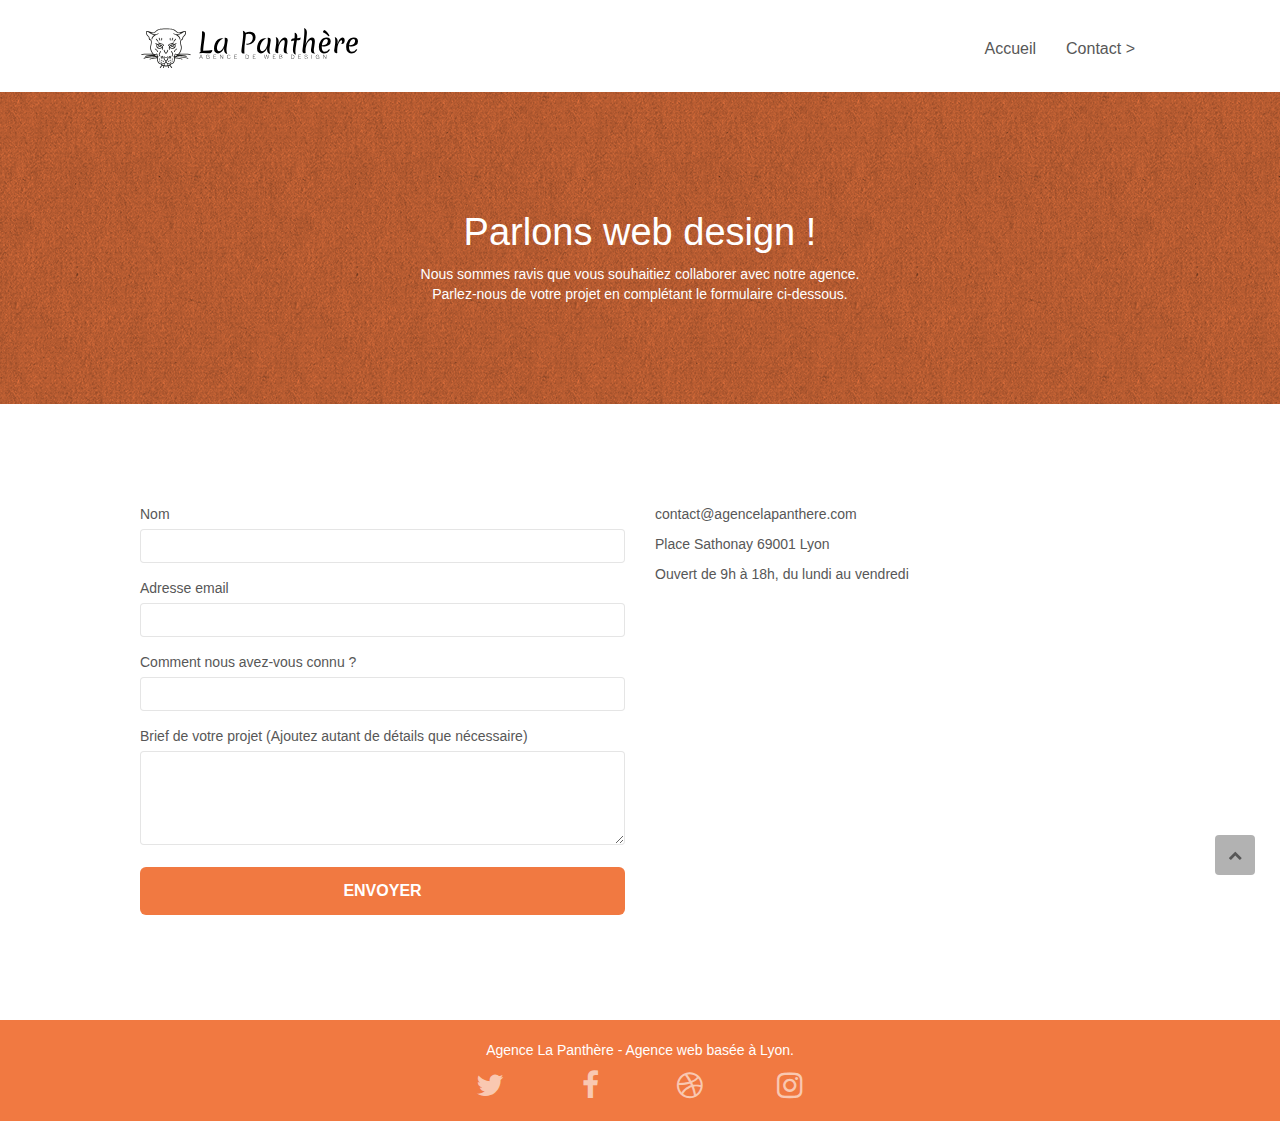
==== commit a8521f8c: "add address tag and mailto to contact page" ====
--- a/contact.html
+++ b/contact.html
@@ -33,7 +33,7 @@
 		<div class="page-container">
 
 			<!-- bloc-0 -->
-			<div class="bloc bgc-white l-bloc " id="bloc-0">
+			<header class="bloc bgc-white l-bloc " id="bloc-0">
 				<div class="container bloc-sm">
 					<nav class="navbar row">
 						<div class="navbar-header">
@@ -57,11 +57,11 @@
 						</div>
 					</nav>
 				</div>
-			</div>
+			</header>
 			<!-- bloc-0 END -->
 
 			<!-- bloc-6 -->
-			<div class="bloc bg-dots-bg bg-repeat bgc-atomic-tangerine d-bloc bloc-bg-texture texture-paper"
+			<section class="bloc bg-dots-bg bg-repeat bgc-atomic-tangerine d-bloc bloc-bg-texture texture-paper"
 				id="bloc-6">
 				<div class="container bloc-lg">
 					<div class="row">
@@ -76,11 +76,11 @@
 						</div>
 					</div>
 				</div>
-			</div>
+			</section>
 			<!-- bloc-6 END -->
 
 			<!-- bloc-7 -->
-			<div class="bloc bgc-white l-bloc" id="bloc-7">
+			<section class="bloc bgc-white l-bloc" id="bloc-7">
 				<div class="container bloc-lg">
 					<div class="row">
 						<div class="col-sm-6">
@@ -117,14 +117,16 @@
 							</form>
 						</div>
 						<div class="col-sm-6">
+
+							<p><a href="mailto:contact@agencelapanthere.com">contact@agencelapanthere.com</a></p>
+							<address>Place Sathonay 69001 Lyon</address> 
 							<p>
-								contact@agencelapanthere.com<br>2 place Sathonay 69001 Lyon<br>Ouvert de 9h à 18h, du
-								lundi au vendredi<br>
+								Ouvert de 9h à 18h, du lundi au vendredi
 							</p>
 						</div>
 					</div>
 				</div>
-			</div>
+			</section>
 			<!-- bloc-7 END -->
 
 			<!-- ScrollToTop Button -->
@@ -134,7 +136,7 @@
 
 
 			<!-- Footer - bloc-8 -->
-			<div class="bloc bgc-atomic-tangerine d-bloc" id="bloc-8">
+			<footer class="bloc bgc-atomic-tangerine d-bloc" id="bloc-8">
 				<div class="container bloc-sm">
 					<div class="row">
 						<div class="col-sm-12">
@@ -170,7 +172,7 @@
 						</div>
 					</div>
 				</div>
-			</div>
+			</footer>
 			<!-- Footer - bloc-8 END -->
 
 		</div>
--- a/style.css
+++ b/style.css
@@ -11,6 +11,11 @@
 button {
     transition: all .3s ease-in-out;
     outline: none!important;
+}
+
+address{
+    margin: 0 0 10px;
+    color:#575757;
 }
 
 a:hover {
@@ -865,13 +870,13 @@
     }
 }
 
-@media only screen and (min-device-width: 768px) and (max-device-width: 1024px) and (orientation: landscape) {
+@media only screen and (min-width: 768px) and (max-width: 1024px) and (orientation: landscape) {
     .b-parallax {
         background-attachment: scroll;
     }
 }
 
-@media only screen and (min-device-width: 1024px) and (max-device-width: 1366px) and (-webkit-min-device-pixel-ratio: 1.5) {
+@media only screen and (min-width: 1024px) and (max-width: 1366px) and (-webkit-min-device-pixel-ratio: 1.5) {
     .b-parallax {
         background-attachment: scroll;
     }
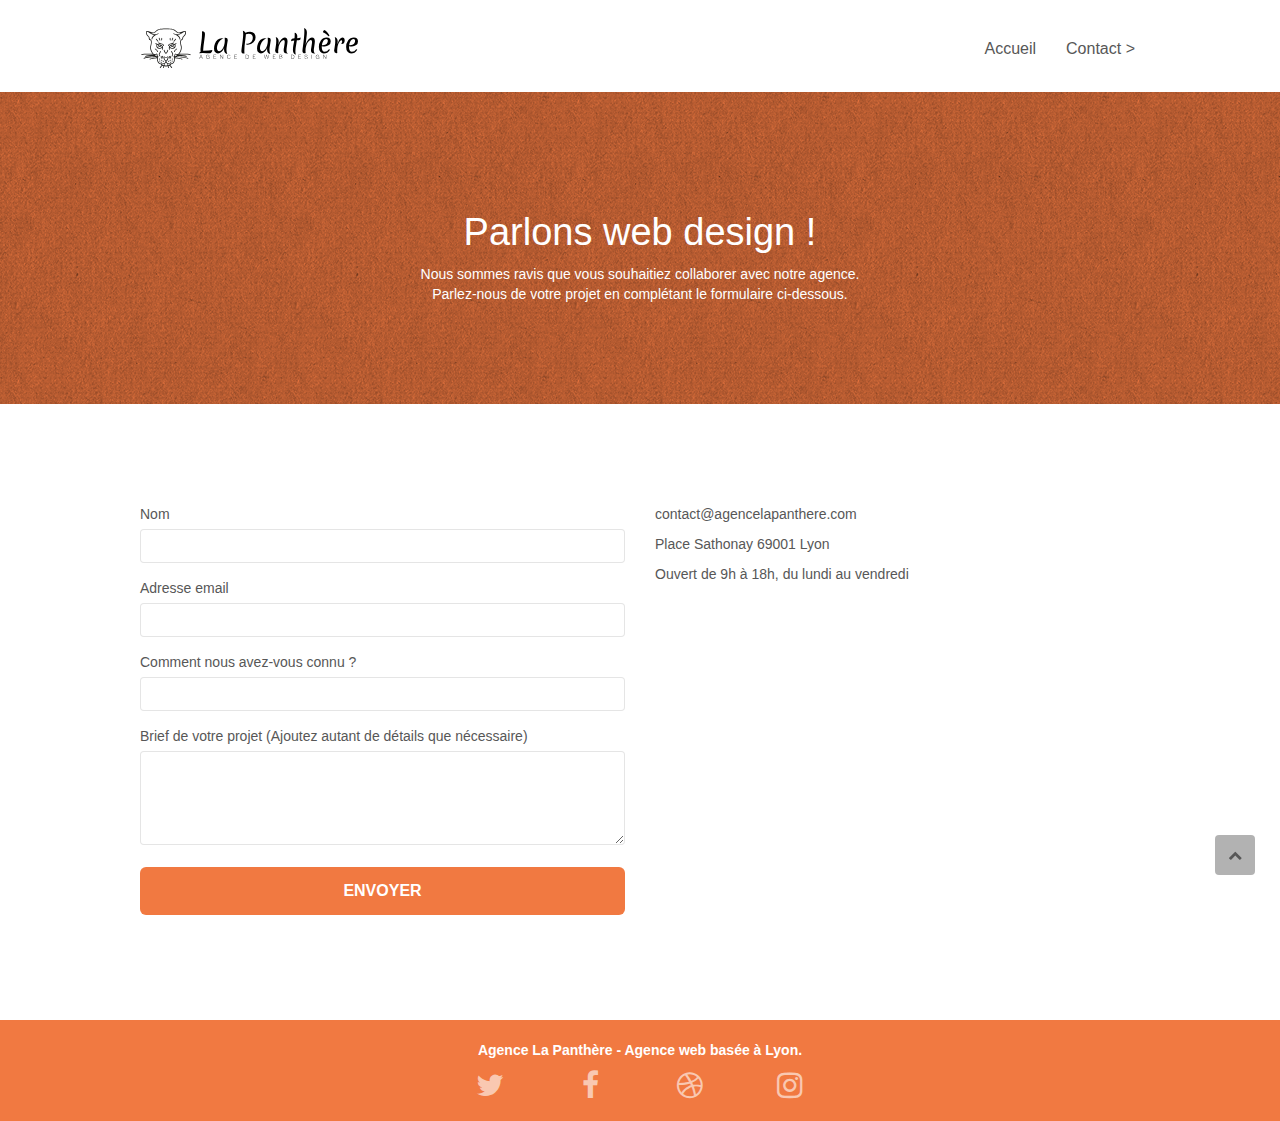
==== commit 83669226: "fix contrast footer" ====
--- a/contact.html
+++ b/contact.html
@@ -9,7 +9,7 @@
 		<link rel="shortcut icon" type="image/png" href="favicon.jpg">
 
 		<link rel="stylesheet" type="text/css" href="./css/bootstrap.css">
-		<link rel="stylesheet" type="text/css" href="style.css">
+		<link rel="stylesheet" type="text/css" href="style.min.css">
 		<link rel="stylesheet" type="text/css" href="./css/font-awesome.css">
 		<link rel="stylesheet" type="text/css" href="./css/et-line.css">
 
@@ -140,7 +140,7 @@
 				<div class="container bloc-sm">
 					<div class="row">
 						<div class="col-sm-12">
-							<p class="text-center white">
+							<p class="text-center white bold-footer">
 								Agence La Panthère - Agence web basée à Lyon.<br>
 							</p>
 							<div class="row row-no-gutters social">
--- a/style.min.css
+++ b/style.min.css
@@ -0,0 +1 @@
+body{margin:0;padding:0;background:#FFF;overflow-x:hidden;-webkit-font-smoothing:antialiased;-moz-osx-font-smoothing:grayscale}a,button{transition:all .3s ease-in-out;outline:none!important}address{margin:0 0 10px;color:#575757}a:hover{text-decoration:none;cursor:pointer}#page-loading-blocs-notifaction{position:fixed;top:0;bottom:0;width:100%;z-index:100000;background:#FFF url(img/pageload-spinner.gif) no-repeat center center}.bloc{width:100%;clear:both;background:50% 50% no-repeat;padding:0 50px;-webkit-background-size:cover;-moz-background-size:cover;-o-background-size:cover;background-size:cover;position:relative}.bloc .container{padding-left:0;padding-right:0}.bloc-lg{padding:100px 50px}.bloc-md{padding:50px}.bloc-sm{padding:20px 50px}.bg-center,.bg-l-edge,.bg-r-edge,.bg-t-edge,.bg-b-edge,.bg-tl-edge,.bg-bl-edge,.bg-tr-edge,.bg-br-edge,.bg-repeat{-webkit-background-size:auto!important;-moz-background-size:auto!important;-o-background-size:auto!important;background-size:auto!important}.bg-repeat{background:repeat}.bg-t-edge{background:top no-repeat}.bloc-bg-texture::before{content:"";background-size:2px 2px;position:absolute;top:0;bottom:0;left:0;right:0}.texture-paper::before{background:url(img/texture-paper.png);background-size:280px 280px}.b-parallax{background-attachment:fixed}.d-bloc{color:rgba(255,255,255,.7)}.d-bloc button:hover{color:rgba(255,255,255,.9)}.d-bloc .icon-round,.d-bloc .icon-square,.d-bloc .icon-rounded,.d-bloc .icon-semi-rounded-a,.d-bloc .icon-semi-rounded-b{border-color:rgba(255,255,255,.9)}.d-bloc .divider-h span{border-color:rgba(255,255,255,.2)}.d-bloc .a-btn,.d-bloc .navbar a,.d-bloc .navbar-brand,.d-bloc a .icon-sm,.d-bloc a .icon-md,.d-bloc a .icon-lg,.d-bloc a .icon-xl,.d-bloc h1 a,.d-bloc h2 a,.d-bloc h3 a,.d-bloc h4 a,.d-bloc h5 a,.d-bloc h6 a,.d-bloc p a{color:rgba(255,255,255,.6)}.d-bloc .a-btn:hover,.d-bloc .navbar a:hover,.d-bloc .navbar-brand:hover,.d-bloc a:hover .icon-sm,.d-bloc a:hover .icon-md,.d-bloc a:hover .icon-lg,.d-bloc a:hover .icon-xl,.d-bloc h1 a:hover,.d-bloc h2 a:hover,.d-bloc h3 a:hover,.d-bloc h4 a:hover,.d-bloc h5 a:hover,.d-bloc h6 a:hover,.d-bloc p a:hover{color:rgba(255,255,255,1)}.d-bloc .navbar-toggle .icon-bar{background:rgba(255,255,255,1)}.d-bloc .btn-wire,.d-bloc .btn-wire:hover{color:rgba(255,255,255,1);border-color:rgba(255,255,255,1)}.d-bloc .panel{color:rgba(0,0,0,.5)}.d-bloc .panel button:hover{color:rgba(0,0,0,.7)}.d-bloc .panel icon{border-color:rgba(0,0,0,.7)}.d-bloc .panel .divider-h span{border-color:rgba(0,0,0,.1)}.d-bloc .panel .a-btn{color:rgba(0,0,0,.6)}.d-bloc .panel .a-btn:hover{color:rgba(0,0,0,1)}.d-bloc .panel .btn-wire,.d-bloc .panel .btn-wire:hover{color:rgba(0,0,0,.7);border-color:rgba(0,0,0,.3)}.d-bloc .panel,.l-bloc{color:rgba(0,0,0,.5)}.d-bloc .panel button:hover,.l-bloc button:hover{color:rgba(0,0,0,.7)}.l-bloc .icon-round,.l-bloc .icon-square,.l-bloc .icon-rounded,.l-bloc .icon-semi-rounded-a,.l-bloc .icon-semi-rounded-b{border-color:rgba(0,0,0,.7)}.d-bloc .panel .divider-h span,.l-bloc .divider-h span{border-color:rgba(0,0,0,.1)}.d-bloc .panel .a-btn,.l-bloc .a-btn,.l-bloc .navbar a,.l-bloc .navbar-brand,.l-bloc a .icon-sm,.l-bloc a .icon-md,.l-bloc a .icon-lg,.l-bloc a .icon-xl,.l-bloc h1 a,.l-bloc h2 a,.l-bloc h3 a,.l-bloc h4 a,.l-bloc h5 a,.l-bloc h6 a,.l-bloc p a{color:rgba(0,0,0,.6)}.d-bloc .panel .a-btn:hover,.l-bloc .a-btn:hover,.l-bloc .navbar a:hover,.l-bloc .navbar-brand:hover,.l-bloc a:hover .icon-sm,.l-bloc a:hover .icon-md,.l-bloc a:hover .icon-lg,.l-bloc a:hover .icon-xl,.l-bloc h1 a:hover,.l-bloc h2 a:hover,.l-bloc h3 a:hover,.l-bloc h4 a:hover,.l-bloc h5 a:hover,.l-bloc h6 a:hover,.l-bloc p a:hover{color:rgba(0,0,0,1)}.l-bloc .navbar-toggle .icon-bar{color:rgba(0,0,0,.6)}.d-bloc .panel .btn-wire,.d-bloc .panel .btn-wire:hover,.l-bloc .btn-wire,.l-bloc .btn-wire:hover{color:rgba(0,0,0,.7);border-color:rgba(0,0,0,.3)}.voffset{margin-top:30px}.voffset-lg{margin-top:80px}.row-no-gutters{margin-right:0;margin-left:0}.row.row-no-gutters>[class^="col-"],.row.row-no-gutters>[class*=" col-"]{padding-right:0;padding-left:0}#bloc-1-hero h1{font-size:32px}.navbar{margin-bottom:0;z-index:1}.navbar-brand{height:auto;padding:3px 15px;font-size:25px;font-weight:400;font-weight:600;line-height:44px}.navbar-brand img{max-height:200px;margin:0 5px 0 0;display:inline}.navbar-brand img[src$=svg]{min-width:100px}.nav-center .navbar-brand img{margin:0}.navbar .nav{padding-top:2px;margin-right:-16px;float:right;z-index:1}.nav>li{float:left;margin-top:4px;font-size:16px}.navbar-nav .open .dropdown-menu>li>a{text-align:inherit}.nav>li a:hover,.nav>li a:focus{background:transparent}.navbar-toggle{margin:10px 10px 0 0;border:0}.navbar-toggle:hover{background:transparent!important}.navbar-toggle .icon-bar{background-color:rgba(0,0,0,.5);width:26px}.nav-invert .navbar .nav{float:left}.nav-invert .navbar-header,.nav-invert .navbar-brand{float:right;position:relative;z-index:2}@media (min-width:768px){.site-navigation{position:absolute;top:50%;right:20px;transform:translate(0,-50%);-webkit-transform:translateY(-50%)}.nav>li .dropdown-menu a,.nav>li .dropdown-menu a:hover{color:#484848}.nav-invert .site-navigation{left:0;right:0}.nav-center{text-align:center}.nav-center .navbar-header{width:100%}.nav-center .navbar-header,.nav-center .navbar-brand,.nav-center .nav>li{float:none;display:inline-block}.nav-center .site-navigation{position:relative;width:100%;right:0;margin-right:0;margin-top:20px}.nav-center.mini-nav .navbar-toggle{float:none;margin:10px auto 0}}.nav>li>.dropdown a{background:none!important;display:block;padding:14px 15px}nav .caret{margin:0 5px}.dropdown-menu .dropdown-menu{top:-8px;left:100%}.dropdown-menu .dropmenu-flow-right{top:100%;left:0;margin-left:-1px;border-top-left-radius:0;border-top-right-radius:0}.dropdown-menu .dropdown span{border:4px solid #000;border-top-color:transparent;border-right-color:transparent;border-bottom-color:transparent;margin:6px -5px 0 0!important;float:right}.mg-md{margin-top:10px;margin-bottom:20px}.mg-lg{margin-top:10px;margin-bottom:40px}.btn{margin:0 5px 5px 0}.btn.pull-right{margin:0 0 5px 5px}.btn-d,.btn-d:hover,.btn-d:focus{color:#FFF;background:rgba(0,0,0,.3)}button{outline:none!important}.btn-rd{border-radius:40px}.btn-clean{border:1px solid rgba(0,0,0,.08);border-bottom-color:rgba(0,0,0,.1);text-shadow:0 1px 0 rgba(0,0,1,.1);box-shadow:0 1px 3px rgba(0,0,1,.25),inset 0 1px 0 0 rgba(255,255,255,.15)}.icon-md{font-size:30px!important}.icon-lg{font-size:60px!important}.sm-shadow{text-shadow:0 1px 2px rgba(0,0,0,.3)}.panel-sq,.panel-sq .panel-heading,.panel-sq .panel-footer{border-radius:0}.panel-rd{border-radius:30px}.panel-rd .panel-heading{border-radius:29px 29px 0 0}.panel-rd .panel-footer{border-radius:0 0 29px 29px}.form-control{border-color:rgba(0,0,0,.1);box-shadow:none}.scrollToTop{width:40px;height:40px;position:fixed;bottom:20px;right:20px;opacity:1;z-index:500;transition:all .3s ease-in-out}.scrollToTop span{margin-top:6px}.showScrollTop{font-size:14px;opacity:1}a[data-lightbox]{position:relative;display:block;text-align:center}a[data-lightbox]:hover::before{content:"+";font-family:"HelveticaNeue-Light","Helvetica Neue Light","Helvetica Neue",Helvetica,Arial;font-size:32px;width:50px;height:50px;margin-left:-25px;border-radius:50%;background:rgba(0,0,0,.6);color:#FFF;font-weight:100;z-index:1;position:absolute;top:50%;transform:translateY(-50%);-webkit-transform:translateY(-50%)}a[data-lightbox]:hover img{opacity:.6;-webkit-animation-fill-mode:none;animation-fill-mode:none}#lightbox-modal{display:flex;align-items:center}#lightbox-modal .modal-dialog{width:90%;max-width:900px;margin:0 auto 0}#lightbox-modal .modal-dialog img{max-height:90vh;margin:0 auto}.lightbox-caption{padding:20px;color:#FFF;background:rgba(0,0,0,.5);position:absolute;left:15px;right:15px;bottom:5px}.close-lightbox{color:#FFF;font-size:30px;position:absolute;top:20px;right:20px;z-index:20;background:rgba(0,0,0,.5);border:none;line-height:30px;padding:0 9px 5px;opacity:.3}.close-lightbox:hover,.next-lightbox:hover,.prev-lightbox:hover{opacity:1;color:#FFF}.next-lightbox,.prev-lightbox{font-size:20px;color:rgba(255,255,255,.9);background:rgba(0,0,0,.5);transition:all .2s ease-in-out;position:absolute;top:45%;z-index:1;opacity:.4}.next-lightbox{padding:6px 8px 1px 13px;right:25px}.prev-lightbox{padding:6px 13px 1px 10px;left:25px}.snapshot-lb .modal-body{padding-bottom:45px}.snapshot-lb .lightbox-caption{padding:0;color:rgba(0,0,0,.5);background:none}h1,h2,h3,h4,h5,h6,p,label,.btn,a{font-family:"helvetica";font-weight:400;color:#575757!important}.container{max-width:1000px}.hero-bloc-text{font-size:38px}.hero-bloc-text-sub{font-size:36px}.statement-bloc-text{line-height:26px;font-style:italic;font-size:20px;text-align:center;font-weight:lighter;max-width:520px;margin:auto auto auto auto}p{font-size:14px}q{color:#000}.tight-width-whitespace{max-width:600px;margin:auto auto auto auto}.h1{font-size:20px;font-family:"Open Sans"}.cta-hero{margin-top:22px;color:#FFFFFF!important;text-transform:uppercase;padding:12px 28px 12px 28px;font-size:16px;font-weight:700}.social{max-width:400px;margin:auto auto auto auto}h2{font-size:22px;line-height:1.4em}h3{font-size:15px;text-transform:uppercase;font-weight:700;color:#333333!important}.med-width-whitespace{max-width:800px;margin:auto auto auto auto;box-shadow:0 0 0 #000}h1{color:#333333!important}h4{color:#333333!important}.icons{margin-bottom:14px;margin-top:24px}.white{color:#FFFFFF!important}.portfolio-thumb{margin-bottom:24px}.portfolio-row{margin-bottom:44px;margin-top:50px}.avatar{box-shadow:0 4px 9px rgba(0,0,0,.3)}.black-background{background-color:rgba(165,147,99,.7);padding:40px 40px 40px 40px}.bold-link{font-weight:900;text-decoration:underline!important}.bold-footer{font-weight:700}.bgc-white{background-color:#FFF}.bgc-dark-slate-blue{background-color:#364577}.bgc-atomic-tangerine{background-color:#f17941}.tc-orange{color:#f17941!important}.tc-white{color:#FFFFFF!important}.btn-atomic-tangerine{background:#f17941;color:#FFFFFF!important}.btn-atomic-tangerine:hover{background:#c27956!important;color:#FFFFFF!important}.ltc-white{color:#FFFFFF!important}.ltc-white:hover{color:#cccccc!important}.ltc-atomic-tangerine{color:#f17941!important}.ltc-atomic-tangerine:hover{color:#c27956!important}.icon-dark-slate-blue{color:#364577!important;border-color:#364577!important}.bg-dots-bg{background-image:url(img/dots-bg.png)}.bg-lines-h2-bg{background-image:url(img/lines-h2-bg.png)}.bg-banniere{background-image:url(img/agence-la-panthere.jpg)}.bg-presentation{background-image:url(img/image-de-presentation.jpg)}.quote{font-size:18px;font-style:italic}.author{font-size:14px}@media (max-width:1024px){.bloc{padding-left:20px;padding-right:20px}.bloc.full-width-bloc,.bloc-tile-2.full-width-bloc .container,.bloc-tile-3.full-width-bloc .container,.bloc-tile-4.full-width-bloc .container{padding-left:0;padding-right:0}}@media (max-width:992px) and (min-width:768px){.navbar .nav{max-width:80%}.nav-center.navbar .nav{max-width:100%}}@media only screen and (min-width:768px) and (max-width:1024px) and (orientation:landscape){.b-parallax{background-attachment:scroll}}@media only screen and (min-width:1024px) and (max-width:1366px) and (-webkit-min-device-pixel-ratio:1.5){.b-parallax{background-attachment:scroll}}@media (max-width:991px){.container{width:100%}.b-parallax{background-attachment:scroll}.page-container,#hero-bloc{overflow-x:hidden;position:relative}.bloc{padding-left:constant(safe-area-inset-left);padding-right:constant(safe-area-inset-right)}.bloc-group,.bloc-group .bloc{display:block;width:100%}.bloc-fill-screen .fill-bloc-top-edge,.bloc-fill-screen .fill-bloc-bottom-edge{padding:0 20px;padding-left:constant(safe-area-inset-left);padding-right:constant(safe-area-inset-right)}}@media (max-width:767px){.page-container{overflow-x:hidden;position:relative}h1,h2,h3,h4,h5,h6,p,#disqus_thread{padding-left:10px!important;padding-right:10px!important}.b-parallax{background-attachment:scroll}.navbar .nav{padding-top:0;border-top:1px solid rgba(0,0,0,.2);float:none!important}.navbar.row{margin-left:0;margin-right:0}.site-navigation{position:inherit;transform:none;-webkit-transform:none;-ms-transform:none}.nav>li{margin-top:0;border-bottom:1px solid rgba(0,0,0,.1);background:rgba(0,0,0,.05);text-align:left;padding-left:15px;width:100%}.nav>li:hover{background:rgba(0,0,0,.08)}.dropdown .dropdown a .caret{float:none;margin:5px 0 0 10px!important;border:4px solid #000;border-bottom-color:transparent;border-right-color:transparent;border-left-color:transparent}#hero-bloc .navbar .nav{background:rgba(0,0,0,.8)}#hero-bloc .navbar .nav a{color:rgba(255,255,255,.6)}.hero{padding:50px 0}.hero-nav{left:-1px;right:-1px}.navbar-collapse{padding:0;overflow-x:hidden;-webkit-box-shadow:none;box-shadow:none}.navbar-brand img{max-height:40px;width:auto}.nav-invert .navbar-header{float:none;width:100%}.nav-invert .navbar-toggle{float:left;margin-left:10px}.bloc{padding-left:0;padding-right:0}.bloc-xxl,.bloc-xl,.bloc-lg{padding:40px 0}.bloc-sm,.bloc-md{padding-left:0;padding-right:0}.bloc-tile-2 .container,.bloc-tile-3 .container,.bloc-tile-4 .container,.bloc-fill-screen .fill-bloc-top-edge,.bloc-fill-screen .fill-bloc-bottom-edge{padding-left:0;padding-right:0}.a-block{padding:0 10px}.btn-dwn{display:none}.voffset{margin-top:5px}.voffset-md{margin-top:20px}.voffset-lg{margin-top:30px}form{padding:5px}.close-lightbox{display:inline-block}.blocsapp-device-iphone5{background-size:216px 425px;padding-top:60px;width:216px;height:425px}.blocsapp-device-iphone5 img{width:180px;height:320px}}@media (max-width:400px){.bloc{padding-left:0;padding-right:0}}@media (max-width:767px){.bloc-mob-center-text{text-align:center}}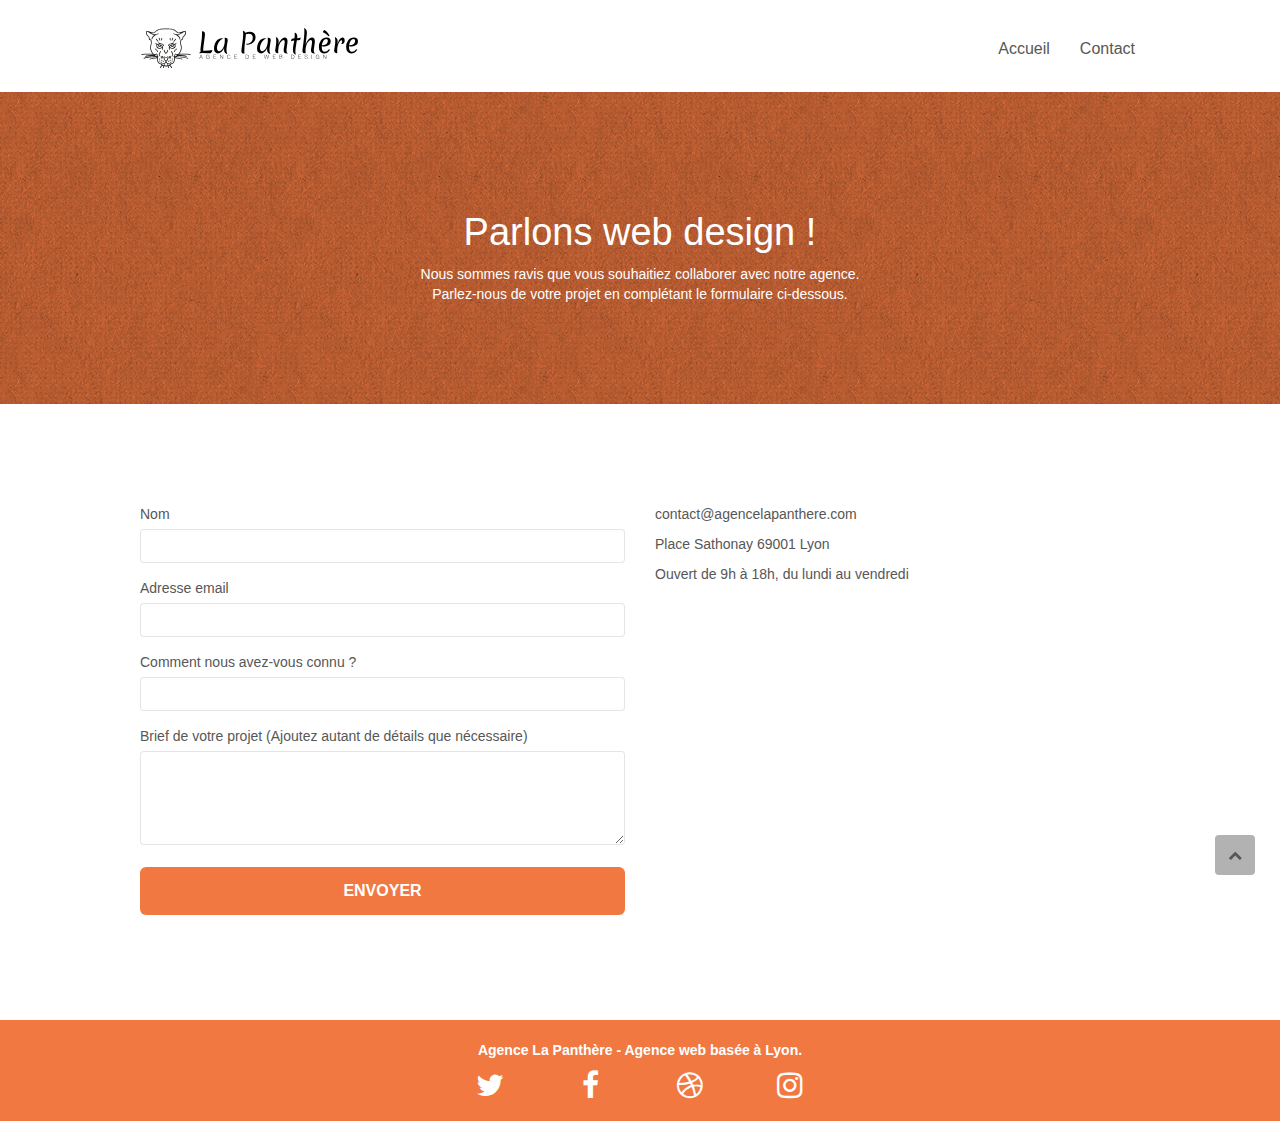
==== commit fb31fc08: "convert picture to webp" ====
--- a/contact.html
+++ b/contact.html
@@ -51,7 +51,7 @@
 									<a href="index.html">Accueil</a>
 								</li>
 								<li>
-									<a href="contact.html">Contact &gt;</a>
+									<a href="contact.html">Contact </a>
 								</li>
 							</ul>
 						</div>
--- a/style.min.css
+++ b/style.min.css
@@ -1 +1 @@
-body{margin:0;padding:0;background:#FFF;overflow-x:hidden;-webkit-font-smoothing:antialiased;-moz-osx-font-smoothing:grayscale}a,button{transition:all .3s ease-in-out;outline:none!important}address{margin:0 0 10px;color:#575757}a:hover{text-decoration:none;cursor:pointer}#page-loading-blocs-notifaction{position:fixed;top:0;bottom:0;width:100%;z-index:100000;background:#FFF url(img/pageload-spinner.gif) no-repeat center center}.bloc{width:100%;clear:both;background:50% 50% no-repeat;padding:0 50px;-webkit-background-size:cover;-moz-background-size:cover;-o-background-size:cover;background-size:cover;position:relative}.bloc .container{padding-left:0;padding-right:0}.bloc-lg{padding:100px 50px}.bloc-md{padding:50px}.bloc-sm{padding:20px 50px}.bg-center,.bg-l-edge,.bg-r-edge,.bg-t-edge,.bg-b-edge,.bg-tl-edge,.bg-bl-edge,.bg-tr-edge,.bg-br-edge,.bg-repeat{-webkit-background-size:auto!important;-moz-background-size:auto!important;-o-background-size:auto!important;background-size:auto!important}.bg-repeat{background:repeat}.bg-t-edge{background:top no-repeat}.bloc-bg-texture::before{content:"";background-size:2px 2px;position:absolute;top:0;bottom:0;left:0;right:0}.texture-paper::before{background:url(img/texture-paper.png);background-size:280px 280px}.b-parallax{background-attachment:fixed}.d-bloc{color:rgba(255,255,255,.7)}.d-bloc button:hover{color:rgba(255,255,255,.9)}.d-bloc .icon-round,.d-bloc .icon-square,.d-bloc .icon-rounded,.d-bloc .icon-semi-rounded-a,.d-bloc .icon-semi-rounded-b{border-color:rgba(255,255,255,.9)}.d-bloc .divider-h span{border-color:rgba(255,255,255,.2)}.d-bloc .a-btn,.d-bloc .navbar a,.d-bloc .navbar-brand,.d-bloc a .icon-sm,.d-bloc a .icon-md,.d-bloc a .icon-lg,.d-bloc a .icon-xl,.d-bloc h1 a,.d-bloc h2 a,.d-bloc h3 a,.d-bloc h4 a,.d-bloc h5 a,.d-bloc h6 a,.d-bloc p a{color:rgba(255,255,255,.6)}.d-bloc .a-btn:hover,.d-bloc .navbar a:hover,.d-bloc .navbar-brand:hover,.d-bloc a:hover .icon-sm,.d-bloc a:hover .icon-md,.d-bloc a:hover .icon-lg,.d-bloc a:hover .icon-xl,.d-bloc h1 a:hover,.d-bloc h2 a:hover,.d-bloc h3 a:hover,.d-bloc h4 a:hover,.d-bloc h5 a:hover,.d-bloc h6 a:hover,.d-bloc p a:hover{color:rgba(255,255,255,1)}.d-bloc .navbar-toggle .icon-bar{background:rgba(255,255,255,1)}.d-bloc .btn-wire,.d-bloc .btn-wire:hover{color:rgba(255,255,255,1);border-color:rgba(255,255,255,1)}.d-bloc .panel{color:rgba(0,0,0,.5)}.d-bloc .panel button:hover{color:rgba(0,0,0,.7)}.d-bloc .panel icon{border-color:rgba(0,0,0,.7)}.d-bloc .panel .divider-h span{border-color:rgba(0,0,0,.1)}.d-bloc .panel .a-btn{color:rgba(0,0,0,.6)}.d-bloc .panel .a-btn:hover{color:rgba(0,0,0,1)}.d-bloc .panel .btn-wire,.d-bloc .panel .btn-wire:hover{color:rgba(0,0,0,.7);border-color:rgba(0,0,0,.3)}.d-bloc .panel,.l-bloc{color:rgba(0,0,0,.5)}.d-bloc .panel button:hover,.l-bloc button:hover{color:rgba(0,0,0,.7)}.l-bloc .icon-round,.l-bloc .icon-square,.l-bloc .icon-rounded,.l-bloc .icon-semi-rounded-a,.l-bloc .icon-semi-rounded-b{border-color:rgba(0,0,0,.7)}.d-bloc .panel .divider-h span,.l-bloc .divider-h span{border-color:rgba(0,0,0,.1)}.d-bloc .panel .a-btn,.l-bloc .a-btn,.l-bloc .navbar a,.l-bloc .navbar-brand,.l-bloc a .icon-sm,.l-bloc a .icon-md,.l-bloc a .icon-lg,.l-bloc a .icon-xl,.l-bloc h1 a,.l-bloc h2 a,.l-bloc h3 a,.l-bloc h4 a,.l-bloc h5 a,.l-bloc h6 a,.l-bloc p a{color:rgba(0,0,0,.6)}.d-bloc .panel .a-btn:hover,.l-bloc .a-btn:hover,.l-bloc .navbar a:hover,.l-bloc .navbar-brand:hover,.l-bloc a:hover .icon-sm,.l-bloc a:hover .icon-md,.l-bloc a:hover .icon-lg,.l-bloc a:hover .icon-xl,.l-bloc h1 a:hover,.l-bloc h2 a:hover,.l-bloc h3 a:hover,.l-bloc h4 a:hover,.l-bloc h5 a:hover,.l-bloc h6 a:hover,.l-bloc p a:hover{color:rgba(0,0,0,1)}.l-bloc .navbar-toggle .icon-bar{color:rgba(0,0,0,.6)}.d-bloc .panel .btn-wire,.d-bloc .panel .btn-wire:hover,.l-bloc .btn-wire,.l-bloc .btn-wire:hover{color:rgba(0,0,0,.7);border-color:rgba(0,0,0,.3)}.voffset{margin-top:30px}.voffset-lg{margin-top:80px}.row-no-gutters{margin-right:0;margin-left:0}.row.row-no-gutters>[class^="col-"],.row.row-no-gutters>[class*=" col-"]{padding-right:0;padding-left:0}#bloc-1-hero h1{font-size:32px}.navbar{margin-bottom:0;z-index:1}.navbar-brand{height:auto;padding:3px 15px;font-size:25px;font-weight:400;font-weight:600;line-height:44px}.navbar-brand img{max-height:200px;margin:0 5px 0 0;display:inline}.navbar-brand img[src$=svg]{min-width:100px}.nav-center .navbar-brand img{margin:0}.navbar .nav{padding-top:2px;margin-right:-16px;float:right;z-index:1}.nav>li{float:left;margin-top:4px;font-size:16px}.navbar-nav .open .dropdown-menu>li>a{text-align:inherit}.nav>li a:hover,.nav>li a:focus{background:transparent}.navbar-toggle{margin:10px 10px 0 0;border:0}.navbar-toggle:hover{background:transparent!important}.navbar-toggle .icon-bar{background-color:rgba(0,0,0,.5);width:26px}.nav-invert .navbar .nav{float:left}.nav-invert .navbar-header,.nav-invert .navbar-brand{float:right;position:relative;z-index:2}@media (min-width:768px){.site-navigation{position:absolute;top:50%;right:20px;transform:translate(0,-50%);-webkit-transform:translateY(-50%)}.nav>li .dropdown-menu a,.nav>li .dropdown-menu a:hover{color:#484848}.nav-invert .site-navigation{left:0;right:0}.nav-center{text-align:center}.nav-center .navbar-header{width:100%}.nav-center .navbar-header,.nav-center .navbar-brand,.nav-center .nav>li{float:none;display:inline-block}.nav-center .site-navigation{position:relative;width:100%;right:0;margin-right:0;margin-top:20px}.nav-center.mini-nav .navbar-toggle{float:none;margin:10px auto 0}}.nav>li>.dropdown a{background:none!important;display:block;padding:14px 15px}nav .caret{margin:0 5px}.dropdown-menu .dropdown-menu{top:-8px;left:100%}.dropdown-menu .dropmenu-flow-right{top:100%;left:0;margin-left:-1px;border-top-left-radius:0;border-top-right-radius:0}.dropdown-menu .dropdown span{border:4px solid #000;border-top-color:transparent;border-right-color:transparent;border-bottom-color:transparent;margin:6px -5px 0 0!important;float:right}.mg-md{margin-top:10px;margin-bottom:20px}.mg-lg{margin-top:10px;margin-bottom:40px}.btn{margin:0 5px 5px 0}.btn.pull-right{margin:0 0 5px 5px}.btn-d,.btn-d:hover,.btn-d:focus{color:#FFF;background:rgba(0,0,0,.3)}button{outline:none!important}.btn-rd{border-radius:40px}.btn-clean{border:1px solid rgba(0,0,0,.08);border-bottom-color:rgba(0,0,0,.1);text-shadow:0 1px 0 rgba(0,0,1,.1);box-shadow:0 1px 3px rgba(0,0,1,.25),inset 0 1px 0 0 rgba(255,255,255,.15)}.icon-md{font-size:30px!important}.icon-lg{font-size:60px!important}.sm-shadow{text-shadow:0 1px 2px rgba(0,0,0,.3)}.panel-sq,.panel-sq .panel-heading,.panel-sq .panel-footer{border-radius:0}.panel-rd{border-radius:30px}.panel-rd .panel-heading{border-radius:29px 29px 0 0}.panel-rd .panel-footer{border-radius:0 0 29px 29px}.form-control{border-color:rgba(0,0,0,.1);box-shadow:none}.scrollToTop{width:40px;height:40px;position:fixed;bottom:20px;right:20px;opacity:1;z-index:500;transition:all .3s ease-in-out}.scrollToTop span{margin-top:6px}.showScrollTop{font-size:14px;opacity:1}a[data-lightbox]{position:relative;display:block;text-align:center}a[data-lightbox]:hover::before{content:"+";font-family:"HelveticaNeue-Light","Helvetica Neue Light","Helvetica Neue",Helvetica,Arial;font-size:32px;width:50px;height:50px;margin-left:-25px;border-radius:50%;background:rgba(0,0,0,.6);color:#FFF;font-weight:100;z-index:1;position:absolute;top:50%;transform:translateY(-50%);-webkit-transform:translateY(-50%)}a[data-lightbox]:hover img{opacity:.6;-webkit-animation-fill-mode:none;animation-fill-mode:none}#lightbox-modal{display:flex;align-items:center}#lightbox-modal .modal-dialog{width:90%;max-width:900px;margin:0 auto 0}#lightbox-modal .modal-dialog img{max-height:90vh;margin:0 auto}.lightbox-caption{padding:20px;color:#FFF;background:rgba(0,0,0,.5);position:absolute;left:15px;right:15px;bottom:5px}.close-lightbox{color:#FFF;font-size:30px;position:absolute;top:20px;right:20px;z-index:20;background:rgba(0,0,0,.5);border:none;line-height:30px;padding:0 9px 5px;opacity:.3}.close-lightbox:hover,.next-lightbox:hover,.prev-lightbox:hover{opacity:1;color:#FFF}.next-lightbox,.prev-lightbox{font-size:20px;color:rgba(255,255,255,.9);background:rgba(0,0,0,.5);transition:all .2s ease-in-out;position:absolute;top:45%;z-index:1;opacity:.4}.next-lightbox{padding:6px 8px 1px 13px;right:25px}.prev-lightbox{padding:6px 13px 1px 10px;left:25px}.snapshot-lb .modal-body{padding-bottom:45px}.snapshot-lb .lightbox-caption{padding:0;color:rgba(0,0,0,.5);background:none}h1,h2,h3,h4,h5,h6,p,label,.btn,a{font-family:"helvetica";font-weight:400;color:#575757!important}.container{max-width:1000px}.hero-bloc-text{font-size:38px}.hero-bloc-text-sub{font-size:36px}.statement-bloc-text{line-height:26px;font-style:italic;font-size:20px;text-align:center;font-weight:lighter;max-width:520px;margin:auto auto auto auto}p{font-size:14px}q{color:#000}.tight-width-whitespace{max-width:600px;margin:auto auto auto auto}.h1{font-size:20px;font-family:"Open Sans"}.cta-hero{margin-top:22px;color:#FFFFFF!important;text-transform:uppercase;padding:12px 28px 12px 28px;font-size:16px;font-weight:700}.social{max-width:400px;margin:auto auto auto auto}h2{font-size:22px;line-height:1.4em}h3{font-size:15px;text-transform:uppercase;font-weight:700;color:#333333!important}.med-width-whitespace{max-width:800px;margin:auto auto auto auto;box-shadow:0 0 0 #000}h1{color:#333333!important}h4{color:#333333!important}.icons{margin-bottom:14px;margin-top:24px}.white{color:#FFFFFF!important}.portfolio-thumb{margin-bottom:24px}.portfolio-row{margin-bottom:44px;margin-top:50px}.avatar{box-shadow:0 4px 9px rgba(0,0,0,.3)}.black-background{background-color:rgba(165,147,99,.7);padding:40px 40px 40px 40px}.bold-link{font-weight:900;text-decoration:underline!important}.bold-footer{font-weight:700}.bgc-white{background-color:#FFF}.bgc-dark-slate-blue{background-color:#364577}.bgc-atomic-tangerine{background-color:#f17941}.tc-orange{color:#f17941!important}.tc-white{color:#FFFFFF!important}.btn-atomic-tangerine{background:#f17941;color:#FFFFFF!important}.btn-atomic-tangerine:hover{background:#c27956!important;color:#FFFFFF!important}.ltc-white{color:#FFFFFF!important}.ltc-white:hover{color:#cccccc!important}.ltc-atomic-tangerine{color:#f17941!important}.ltc-atomic-tangerine:hover{color:#c27956!important}.icon-dark-slate-blue{color:#364577!important;border-color:#364577!important}.bg-dots-bg{background-image:url(img/dots-bg.png)}.bg-lines-h2-bg{background-image:url(img/lines-h2-bg.png)}.bg-banniere{background-image:url(img/agence-la-panthere.jpg)}.bg-presentation{background-image:url(img/image-de-presentation.jpg)}.quote{font-size:18px;font-style:italic}.author{font-size:14px}@media (max-width:1024px){.bloc{padding-left:20px;padding-right:20px}.bloc.full-width-bloc,.bloc-tile-2.full-width-bloc .container,.bloc-tile-3.full-width-bloc .container,.bloc-tile-4.full-width-bloc .container{padding-left:0;padding-right:0}}@media (max-width:992px) and (min-width:768px){.navbar .nav{max-width:80%}.nav-center.navbar .nav{max-width:100%}}@media only screen and (min-width:768px) and (max-width:1024px) and (orientation:landscape){.b-parallax{background-attachment:scroll}}@media only screen and (min-width:1024px) and (max-width:1366px) and (-webkit-min-device-pixel-ratio:1.5){.b-parallax{background-attachment:scroll}}@media (max-width:991px){.container{width:100%}.b-parallax{background-attachment:scroll}.page-container,#hero-bloc{overflow-x:hidden;position:relative}.bloc{padding-left:constant(safe-area-inset-left);padding-right:constant(safe-area-inset-right)}.bloc-group,.bloc-group .bloc{display:block;width:100%}.bloc-fill-screen .fill-bloc-top-edge,.bloc-fill-screen .fill-bloc-bottom-edge{padding:0 20px;padding-left:constant(safe-area-inset-left);padding-right:constant(safe-area-inset-right)}}@media (max-width:767px){.page-container{overflow-x:hidden;position:relative}h1,h2,h3,h4,h5,h6,p,#disqus_thread{padding-left:10px!important;padding-right:10px!important}.b-parallax{background-attachment:scroll}.navbar .nav{padding-top:0;border-top:1px solid rgba(0,0,0,.2);float:none!important}.navbar.row{margin-left:0;margin-right:0}.site-navigation{position:inherit;transform:none;-webkit-transform:none;-ms-transform:none}.nav>li{margin-top:0;border-bottom:1px solid rgba(0,0,0,.1);background:rgba(0,0,0,.05);text-align:left;padding-left:15px;width:100%}.nav>li:hover{background:rgba(0,0,0,.08)}.dropdown .dropdown a .caret{float:none;margin:5px 0 0 10px!important;border:4px solid #000;border-bottom-color:transparent;border-right-color:transparent;border-left-color:transparent}#hero-bloc .navbar .nav{background:rgba(0,0,0,.8)}#hero-bloc .navbar .nav a{color:rgba(255,255,255,.6)}.hero{padding:50px 0}.hero-nav{left:-1px;right:-1px}.navbar-collapse{padding:0;overflow-x:hidden;-webkit-box-shadow:none;box-shadow:none}.navbar-brand img{max-height:40px;width:auto}.nav-invert .navbar-header{float:none;width:100%}.nav-invert .navbar-toggle{float:left;margin-left:10px}.bloc{padding-left:0;padding-right:0}.bloc-xxl,.bloc-xl,.bloc-lg{padding:40px 0}.bloc-sm,.bloc-md{padding-left:0;padding-right:0}.bloc-tile-2 .container,.bloc-tile-3 .container,.bloc-tile-4 .container,.bloc-fill-screen .fill-bloc-top-edge,.bloc-fill-screen .fill-bloc-bottom-edge{padding-left:0;padding-right:0}.a-block{padding:0 10px}.btn-dwn{display:none}.voffset{margin-top:5px}.voffset-md{margin-top:20px}.voffset-lg{margin-top:30px}form{padding:5px}.close-lightbox{display:inline-block}.blocsapp-device-iphone5{background-size:216px 425px;padding-top:60px;width:216px;height:425px}.blocsapp-device-iphone5 img{width:180px;height:320px}}@media (max-width:400px){.bloc{padding-left:0;padding-right:0}}@media (max-width:767px){.bloc-mob-center-text{text-align:center}}+body{margin:0;padding:0;background:#FFF;overflow-x:hidden;-webkit-font-smoothing:antialiased;-moz-osx-font-smoothing:grayscale}a,button{transition:all .3s ease-in-out;outline:none!important}address{margin:0 0 10px;color:#575757}a:hover{text-decoration:none;cursor:pointer}#page-loading-blocs-notifaction{position:fixed;top:0;bottom:0;width:100%;z-index:100000;background:#FFF url(img/pageload-spinner.gif) no-repeat center center}.bloc{width:100%;clear:both;background:50% 50% no-repeat;padding:0 50px;-webkit-background-size:cover;-moz-background-size:cover;-o-background-size:cover;background-size:cover;position:relative}.bloc .container{padding-left:0;padding-right:0}.bloc-lg{padding:100px 50px}.bloc-md{padding:50px}.bloc-sm{padding:20px 50px}.bg-center,.bg-l-edge,.bg-r-edge,.bg-t-edge,.bg-b-edge,.bg-tl-edge,.bg-bl-edge,.bg-tr-edge,.bg-br-edge,.bg-repeat{-webkit-background-size:auto!important;-moz-background-size:auto!important;-o-background-size:auto!important;background-size:auto!important}.bg-repeat{background:repeat}.bg-t-edge{background:top no-repeat}.bloc-bg-texture::before{content:"";background-size:2px 2px;position:absolute;top:0;bottom:0;left:0;right:0}.texture-paper::before{background:url(img/texture-paper.webp);background-size:280px 280px}.b-parallax{background-attachment:fixed}.d-bloc{color:rgba(255,255,255,.7)}.d-bloc button:hover{color:rgba(255,255,255,.9)}.d-bloc .icon-round,.d-bloc .icon-square,.d-bloc .icon-rounded,.d-bloc .icon-semi-rounded-a,.d-bloc .icon-semi-rounded-b{border-color:rgba(255,255,255,.9)}.d-bloc .divider-h span{border-color:rgba(255,255,255,.2)}.d-bloc .a-btn,.d-bloc .navbar a,.d-bloc .navbar-brand,.d-bloc a .icon-sm,.d-bloc a .icon-lg,.d-bloc a .icon-xl,.d-bloc h1 a,.d-bloc h2 a,.d-bloc h3 a,.d-bloc h4 a,.d-bloc h5 a,.d-bloc h6 a,.d-bloc p a{color:rgba(255,255,255,.6)}.d-bloc .a-btn:hover,.d-bloc .navbar a:hover,.d-bloc .navbar-brand:hover,.d-bloc a:hover .icon-sm,.d-bloc a:hover .icon-md,.d-bloc a:hover .icon-lg,.d-bloc a:hover .icon-xl,.d-bloc h1 a:hover,.d-bloc h2 a:hover,.d-bloc h3 a:hover,.d-bloc h4 a:hover,.d-bloc h5 a:hover,.d-bloc h6 a:hover,.d-bloc p a:hover{color:rgba(255,255,255,.8)}.d-bloc a .icon-md{color:#fff}.d-bloc .navbar-toggle .icon-bar{background:rgba(255,255,255,1)}.d-bloc .btn-wire,.d-bloc .btn-wire:hover{color:rgba(255,255,255,1);border-color:rgba(255,255,255,1)}.d-bloc .panel{color:rgba(0,0,0,.5)}.d-bloc .panel button:hover{color:rgba(0,0,0,.7)}.d-bloc .panel icon{border-color:rgba(0,0,0,.7)}.d-bloc .panel .divider-h span{border-color:rgba(0,0,0,.1)}.d-bloc .panel .a-btn{color:rgba(0,0,0,.6)}.d-bloc .panel .a-btn:hover{color:rgba(0,0,0,1)}.d-bloc .panel .btn-wire,.d-bloc .panel .btn-wire:hover{color:rgba(0,0,0,.7);border-color:rgba(0,0,0,.3)}.d-bloc .panel,.l-bloc{color:rgba(0,0,0,.5)}.d-bloc .panel button:hover,.l-bloc button:hover{color:rgba(0,0,0,.7)}.l-bloc .icon-round,.l-bloc .icon-square,.l-bloc .icon-rounded,.l-bloc .icon-semi-rounded-a,.l-bloc .icon-semi-rounded-b{border-color:rgba(0,0,0,.7)}.d-bloc .panel .divider-h span,.l-bloc .divider-h span{border-color:rgba(0,0,0,.1)}.d-bloc .panel .a-btn,.l-bloc .a-btn,.l-bloc .navbar a,.l-bloc .navbar-brand,.l-bloc a .icon-sm,.l-bloc a .icon-md,.l-bloc a .icon-lg,.l-bloc a .icon-xl,.l-bloc h1 a,.l-bloc h2 a,.l-bloc h3 a,.l-bloc h4 a,.l-bloc h5 a,.l-bloc h6 a,.l-bloc p a{color:rgba(0,0,0,.6)}.d-bloc .panel .a-btn:hover,.l-bloc .a-btn:hover,.l-bloc .navbar a:hover,.l-bloc .navbar-brand:hover,.l-bloc a:hover .icon-sm,.l-bloc a:hover .icon-md,.l-bloc a:hover .icon-lg,.l-bloc a:hover .icon-xl,.l-bloc h1 a:hover,.l-bloc h2 a:hover,.l-bloc h3 a:hover,.l-bloc h4 a:hover,.l-bloc h5 a:hover,.l-bloc h6 a:hover,.l-bloc p a:hover{color:rgba(0,0,0,1)}.l-bloc .navbar-toggle .icon-bar{color:rgba(0,0,0,.6)}.d-bloc .panel .btn-wire,.d-bloc .panel .btn-wire:hover,.l-bloc .btn-wire,.l-bloc .btn-wire:hover{color:rgba(0,0,0,.7);border-color:rgba(0,0,0,.3)}.voffset{margin-top:30px}.voffset-lg{margin-top:80px}.row-no-gutters{margin-right:0;margin-left:0}.row.row-no-gutters>[class^="col-"],.row.row-no-gutters>[class*=" col-"]{padding-right:0;padding-left:0}#bloc-1-hero h1{font-size:32px}.navbar{margin-bottom:0;z-index:1}.navbar-brand{height:auto;padding:3px 15px;font-size:25px;font-weight:400;font-weight:600;line-height:44px}.navbar-brand img{max-height:200px;margin:0 5px 0 0;display:inline}.navbar-brand img[src$=svg]{min-width:100px}.nav-center .navbar-brand img{margin:0}.navbar .nav{padding-top:2px;margin-right:-16px;float:right;z-index:1}.nav>li{float:left;margin-top:4px;font-size:16px}.navbar-nav .open .dropdown-menu>li>a{text-align:inherit}.nav>li a:hover,.nav>li a:focus{background:transparent;text-decoration:underline}.navbar-toggle{margin:10px 10px 0 0;border:0}.navbar-toggle:hover{background:transparent!important}.navbar-toggle .icon-bar{background-color:rgba(0,0,0,.5);width:26px}.nav-invert .navbar .nav{float:left}.nav-invert .navbar-header,.nav-invert .navbar-brand{float:right;position:relative;z-index:2}@media (min-width:768px){.site-navigation{position:absolute;top:50%;right:20px;transform:translate(0,-50%);-webkit-transform:translateY(-50%)}.nav>li .dropdown-menu a,.nav>li .dropdown-menu a:hover{color:#484848}.nav-invert .site-navigation{left:0;right:0}.nav-center{text-align:center}.nav-center .navbar-header{width:100%}.nav-center .navbar-header,.nav-center .navbar-brand,.nav-center .nav>li{float:none;display:inline-block}.nav-center .site-navigation{position:relative;width:100%;right:0;margin-right:0;margin-top:20px}.nav-center.mini-nav .navbar-toggle{float:none;margin:10px auto 0}}.nav>li>.dropdown a{background:none!important;display:block;padding:14px 15px}nav .caret{margin:0 5px}.dropdown-menu .dropdown-menu{top:-8px;left:100%}.dropdown-menu .dropmenu-flow-right{top:100%;left:0;margin-left:-1px;border-top-left-radius:0;border-top-right-radius:0}.dropdown-menu .dropdown span{border:4px solid #000;border-top-color:transparent;border-right-color:transparent;border-bottom-color:transparent;margin:6px -5px 0 0!important;float:right}.mg-md{margin-top:10px;margin-bottom:20px}.mg-lg{margin-top:10px;margin-bottom:40px}.btn{margin:0 5px 5px 0}.btn.pull-right{margin:0 0 5px 5px}.btn-d,.btn-d:hover,.btn-d:focus{color:#FFF;background:rgba(0,0,0,.3)}button{outline:none!important}.btn-rd:focus,.btn-lg:focus{text-decoration:underline}.btn-rd{border-radius:40px}.btn-clean{border:1px solid rgba(0,0,0,.08);border-bottom-color:rgba(0,0,0,.1);text-shadow:0 1px 0 rgba(0,0,1,.1);box-shadow:0 1px 3px rgba(0,0,1,.25),inset 0 1px 0 0 rgba(255,255,255,.15)}.icon-md{font-size:30px!important}.icon-lg{font-size:60px!important}.sm-shadow{text-shadow:0 1px 2px rgba(0,0,0,.3)}.panel-sq,.panel-sq .panel-heading,.panel-sq .panel-footer{border-radius:0}.panel-rd{border-radius:30px}.panel-rd .panel-heading{border-radius:29px 29px 0 0}.panel-rd .panel-footer{border-radius:0 0 29px 29px}.form-control{border-color:rgba(0,0,0,.1);box-shadow:none}.scrollToTop{width:40px;height:40px;position:fixed;bottom:20px;right:20px;opacity:1;z-index:500;transition:all .3s ease-in-out}.scrollToTop span{margin-top:6px}.showScrollTop{font-size:14px;opacity:1}a[data-lightbox]{position:relative;display:block;text-align:center}a[data-lightbox]:hover::before{content:"+";font-family:"HelveticaNeue-Light","Helvetica Neue Light","Helvetica Neue",Helvetica,Arial;font-size:32px;width:50px;height:50px;margin-left:-25px;border-radius:50%;background:rgba(0,0,0,.6);color:#FFF;font-weight:100;z-index:1;position:absolute;top:50%;transform:translateY(-50%);-webkit-transform:translateY(-50%)}a[data-lightbox]:hover img{opacity:.6;-webkit-animation-fill-mode:none;animation-fill-mode:none}#lightbox-modal{display:flex;align-items:center}#lightbox-modal .modal-dialog{width:90%;max-width:900px;margin:0 auto 0}#lightbox-modal .modal-dialog img{max-height:90vh;margin:0 auto}.lightbox-caption{padding:20px;color:#FFF;background:rgba(0,0,0,.5);position:absolute;left:15px;right:15px;bottom:5px}.close-lightbox{color:#FFF;font-size:30px;position:absolute;top:20px;right:20px;z-index:20;background:rgba(0,0,0,.5);border:none;line-height:30px;padding:0 9px 5px;opacity:.3}.close-lightbox:hover,.next-lightbox:hover,.prev-lightbox:hover{opacity:1;color:#FFF}.next-lightbox,.prev-lightbox{font-size:20px;color:rgba(255,255,255,.9);background:rgba(0,0,0,.5);transition:all .2s ease-in-out;position:absolute;top:45%;z-index:1;opacity:.4}.next-lightbox{padding:6px 8px 1px 13px;right:25px}.prev-lightbox{padding:6px 13px 1px 10px;left:25px}.snapshot-lb .modal-body{padding-bottom:45px}.snapshot-lb .lightbox-caption{padding:0;color:rgba(0,0,0,.5);background:none}h1,h2,h3,h4,h5,h6,p,label,.btn,a{font-family:"helvetica";font-weight:400;color:#575757!important}.container{max-width:1000px}.hero-bloc-text{font-size:38px}.hero-bloc-text-sub{font-size:36px}.statement-bloc-text{line-height:26px;font-style:italic;font-size:20px;text-align:center;font-weight:lighter;max-width:520px;margin:auto auto auto auto}p{font-size:14px}q{color:#000}.tight-width-whitespace{max-width:600px;margin:auto auto auto auto}.h1{font-size:20px;font-family:"Open Sans"}.cta-hero{margin-top:22px;color:#FFFFFF!important;text-transform:uppercase;padding:12px 28px 12px 28px;font-size:16px;font-weight:700}.social{max-width:400px;margin:auto auto auto auto}h2{font-size:22px;line-height:1.4em}h3{font-size:15px;text-transform:uppercase;font-weight:700;color:#333333!important}.med-width-whitespace{max-width:800px;margin:auto auto auto auto;box-shadow:0 0 0 #000}h1{color:#333333!important}h4{color:#333333!important}.icons{margin-bottom:14px;margin-top:24px}.white{color:#FFFFFF!important}.portfolio-thumb{margin-bottom:24px}.portfolio-row{margin-bottom:44px;margin-top:50px}.avatar{box-shadow:0 4px 9px rgba(0,0,0,.3)}.black-background{background-color:rgba(165,147,99,.7);padding:40px 40px 40px 40px}.bold-link{font-weight:900}.bold-footer{font-weight:700}.bgc-white{background-color:#FFF}.bgc-dark-slate-blue{background-color:#364577}.bgc-atomic-tangerine{background-color:#f17941}.tc-orange{color:#f17941!important}.tc-white{color:#FFFFFF!important}.btn-atomic-tangerine{background:#f17941;color:#FFFFFF!important}.btn-atomic-tangerine:hover{background:#c27956!important;color:#FFFFFF!important}.ltc-white{color:#FFFFFF!important}.ltc-white:hover{color:#cccccc!important}.ltc-atomic-tangerine{color:#f17941!important}.ltc-atomic-tangerine:hover{color:#c27956!important}.icon-dark-slate-blue{color:#364577!important;border-color:#364577!important}.bg-dots-bg{background-image:url(img/dots-bg.webp)}.bg-lines-h2-bg{background-image:url(img/lines-h2-bg.webp)}.bg-banniere{background-image:url(img/agence-la-panthere.webp)}.bg-presentation{background-image:url(img/image-de-presentation.webp)}.quote{font-size:18px;font-style:italic}.author{font-size:14px}@media (max-width:1024px){.bloc{padding-left:20px;padding-right:20px}.bloc.full-width-bloc,.bloc-tile-2.full-width-bloc .container,.bloc-tile-3.full-width-bloc .container,.bloc-tile-4.full-width-bloc .container{padding-left:0;padding-right:0}}@media (max-width:992px) and (min-width:768px){.navbar .nav{max-width:80%}.nav-center.navbar .nav{max-width:100%}}@media only screen and (min-width:768px) and (max-width:1024px) and (orientation:landscape){.b-parallax{background-attachment:scroll}}@media only screen and (min-width:1024px) and (max-width:1366px) and (-webkit-min-device-pixel-ratio:1.5){.b-parallax{background-attachment:scroll}}@media (max-width:991px){.container{width:100%}.b-parallax{background-attachment:scroll}.page-container,#hero-bloc{overflow-x:hidden;position:relative}.bloc{padding-left:constant(safe-area-inset-left);padding-right:constant(safe-area-inset-right)}.bloc-group,.bloc-group .bloc{display:block;width:100%}.bloc-fill-screen .fill-bloc-top-edge,.bloc-fill-screen .fill-bloc-bottom-edge{padding:0 20px;padding-left:constant(safe-area-inset-left);padding-right:constant(safe-area-inset-right)}}@media (max-width:767px){.page-container{overflow-x:hidden;position:relative}h1,h2,h3,h4,h5,h6,p,#disqus_thread{padding-left:10px!important;padding-right:10px!important}.b-parallax{background-attachment:scroll}.navbar .nav{padding-top:0;border-top:1px solid rgba(0,0,0,.2);float:none!important}.navbar.row{margin-left:0;margin-right:0}.site-navigation{position:inherit;transform:none;-webkit-transform:none;-ms-transform:none}.nav>li{margin-top:0;border-bottom:1px solid rgba(0,0,0,.1);background:rgba(0,0,0,.05);text-align:left;padding-left:15px;width:100%}.nav>li:hover{background:rgba(0,0,0,.08)}.dropdown .dropdown a .caret{float:none;margin:5px 0 0 10px!important;border:4px solid #000;border-bottom-color:transparent;border-right-color:transparent;border-left-color:transparent}#hero-bloc .navbar .nav{background:rgba(0,0,0,.8)}#hero-bloc .navbar .nav a{color:rgba(255,255,255,.6)}.hero{padding:50px 0}.hero-nav{left:-1px;right:-1px}.navbar-collapse{padding:0;overflow-x:hidden;-webkit-box-shadow:none;box-shadow:none}.navbar-brand img{max-height:40px;width:auto}.nav-invert .navbar-header{float:none;width:100%}.nav-invert .navbar-toggle{float:left;margin-left:10px}.bloc{padding-left:0;padding-right:0}.bloc-xxl,.bloc-xl,.bloc-lg{padding:40px 0}.bloc-sm,.bloc-md{padding-left:0;padding-right:0}.bloc-tile-2 .container,.bloc-tile-3 .container,.bloc-tile-4 .container,.bloc-fill-screen .fill-bloc-top-edge,.bloc-fill-screen .fill-bloc-bottom-edge{padding-left:0;padding-right:0}.a-block{padding:0 10px}.btn-dwn{display:none}.voffset{margin-top:5px}.voffset-md{margin-top:20px}.voffset-lg{margin-top:30px}form{padding:5px}.close-lightbox{display:inline-block}.blocsapp-device-iphone5{background-size:216px 425px;padding-top:60px;width:216px;height:425px}.blocsapp-device-iphone5 img{width:180px;height:320px}}@media (max-width:400px){.bloc{padding-left:0;padding-right:0}}@media (max-width:767px){.bloc-mob-center-text{text-align:center}}